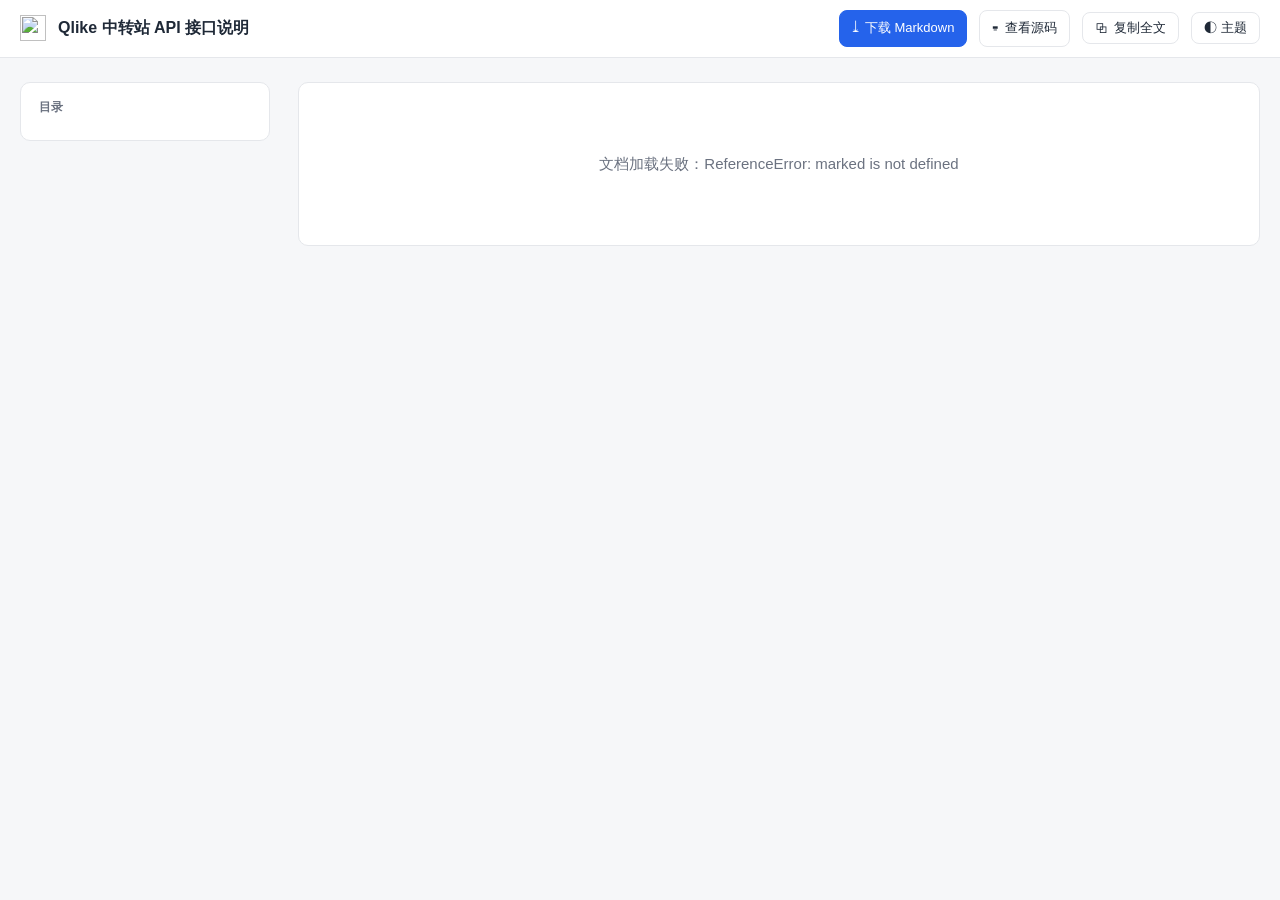
==== app/static/docs.html @ 1d327037 "feat(media): 素材中转接入上游自托管文件站 + 素材日志页 + 在线接口文档（v3.19.0） - 素材支持视频/音频：新增 sudashui_files（速搭水文件站）与 jiasu_m" ====
<!DOCTYPE html>
<html lang="zh-CN">
<head>
<meta charset="utf-8">
<meta name="viewport" content="width=device-width, initial-scale=1">
<title>Qlike 中转站 API 接口说明</title>
<link rel="icon" type="image/svg+xml" href="/static/favicon.svg">
<script src="/static/vendor/marked.min.js"></script>
<style>
  :root{
    --bg:#f6f7f9; --card:#fff; --fg:#1f2937; --muted:#6b7280; --line:#e5e7eb;
    --brand:#2563eb; --brand-soft:#eef2ff; --code-bg:#f3f4f6; --code-fg:#111827;
    --ok:#059669; --warn:#b45309; --radius:10px;
  }
  body.dark{
    --bg:#0f1115; --card:#171a21; --fg:#e5e7eb; --muted:#9ca3af; --line:#262b36;
    --brand:#60a5fa; --brand-soft:#1b2333; --code-bg:#11141a; --code-fg:#e5e7eb;
    --ok:#34d399; --warn:#fbbf24;
  }
  *{box-sizing:border-box}
  body{margin:0;background:var(--bg);color:var(--fg);
    font:15px/1.75 -apple-system,BlinkMacSystemFont,"Segoe UI","PingFang SC","Microsoft YaHei",sans-serif}
  a{color:var(--brand)}
  header.top{position:sticky;top:0;z-index:20;background:var(--card);border-bottom:1px solid var(--line);
    display:flex;align-items:center;gap:12px;padding:10px 20px;flex-wrap:wrap}
  header.top .logo{width:26px;height:26px}
  header.top h1{font-size:16px;margin:0;font-weight:600}
  header.top .ver{color:var(--muted);font-size:12px}
  header.top .spacer{flex:1}
  .btn{display:inline-flex;align-items:center;gap:6px;border:1px solid var(--line);background:var(--card);
    color:var(--fg);border-radius:8px;padding:6px 12px;font-size:13px;cursor:pointer;text-decoration:none}
  .btn:hover{border-color:var(--brand);color:var(--brand)}
  .btn.primary{background:var(--brand);border-color:var(--brand);color:#fff}
  .btn.primary:hover{opacity:.92;color:#fff}
  .wrap{display:flex;gap:28px;max-width:1280px;margin:0 auto;padding:24px 20px 80px;align-items:flex-start}
  nav.toc{position:sticky;top:72px;width:250px;flex:0 0 250px;max-height:calc(100vh - 100px);overflow:auto;
    background:var(--card);border:1px solid var(--line);border-radius:var(--radius);padding:14px 12px;font-size:13px}
  nav.toc .t{font-weight:600;color:var(--muted);font-size:12px;letter-spacing:.04em;margin:0 0 8px 6px}
  nav.toc a{display:block;color:var(--fg);text-decoration:none;padding:4px 6px;border-radius:6px;line-height:1.5}
  nav.toc a:hover{background:var(--brand-soft);color:var(--brand)}
  nav.toc a.l3{padding-left:18px;color:var(--muted);font-size:12.5px}
  main{flex:1;min-width:0;background:var(--card);border:1px solid var(--line);border-radius:var(--radius);
    padding:28px 34px;overflow-wrap:break-word}
  main h1{font-size:26px;margin:0 0 6px}
  main h2{font-size:19px;margin:34px 0 10px;padding-top:14px;border-top:1px solid var(--line)}
  main h2:first-of-type{border-top:0}
  main h3{font-size:16px;margin:24px 0 8px}
  main p,main li{color:var(--fg)}
  main blockquote{margin:12px 0;padding:8px 14px;border-left:3px solid var(--brand);background:var(--brand-soft);
    color:var(--fg);border-radius:0 8px 8px 0}
  main blockquote p{margin:4px 0}
  table{width:100%;border-collapse:collapse;margin:12px 0;font-size:13.5px;display:block;overflow-x:auto}
  th,td{border:1px solid var(--line);padding:7px 10px;text-align:left;vertical-align:top}
  th{background:var(--code-bg);font-weight:600;white-space:nowrap}
  code{background:var(--code-bg);color:var(--code-fg);padding:1.5px 5px;border-radius:5px;
    font:12.8px/1.5 ui-monospace,SFMono-Regular,Menlo,Consolas,monospace}
  pre{position:relative;background:var(--code-bg);border:1px solid var(--line);border-radius:8px;
    padding:12px 14px;overflow:auto;margin:12px 0}
  pre code{background:none;padding:0;font-size:12.8px;line-height:1.6}
  pre .cp{position:absolute;top:6px;right:6px;font-size:11.5px;padding:3px 8px;border-radius:6px;
    border:1px solid var(--line);background:var(--card);color:var(--muted);cursor:pointer;opacity:.85}
  pre .cp:hover{color:var(--brand);border-color:var(--brand)}
  hr{border:0;border-top:1px solid var(--line);margin:26px 0}
  .load{color:var(--muted);padding:40px 0;text-align:center}
  .foot{color:var(--muted);font-size:12.5px;margin-top:34px;padding-top:14px;border-top:1px solid var(--line)}
  @media (max-width:960px){ .wrap{flex-direction:column} nav.toc{position:static;width:auto;flex:none;max-height:none}
    main{padding:20px} }
</style>
</head>
<body>
<header class="top">
  <img class="logo" src="/static/favicon.svg" alt="">
  <h1>Qlike 中转站 API 接口说明</h1>
  <span class="ver" id="verTag"></span>
  <span class="spacer"></span>
  <a class="btn primary" href="/api-docs.md?download=1"><span>⤓</span> 下载 Markdown</a>
  <a class="btn" href="/api-docs.md" target="_blank" rel="noopener"><span>⌨</span> 查看源码</a>
  <button class="btn" onclick="copyAll(this)"><span>⧉</span> 复制全文</button>
  <button class="btn" onclick="toggleTheme()" id="thBtn">◐ 主题</button>
</header>
<div class="wrap">
  <nav class="toc"><div class="t">目录</div><div id="toc"></div></nav>
  <main id="doc"><div class="load">加载中…</div></main>
</div>
<script>
let MD = '';
const $$ = (s, r=document) => Array.from(r.querySelectorAll(s));

function slug(s){ return s.trim().toLowerCase().replace(/[^\w\u4e00-\u9fa5]+/g,'-').replace(/^-|-$/g,'') || 's'; }

function render(){
  marked.setOptions({gfm:true, breaks:false});
  const html = marked.parse(MD);
  const box = document.getElementById('doc');
  box.innerHTML = html;
  // 标题锚点 + 目录
  const toc = document.getElementById('toc');
  let items = [];
  $$('#doc h2, #doc h3').forEach((h, i) => {
    const id = 'h' + i + '-' + slug(h.textContent);
    h.id = id;
    items.push(`<a class="${h.tagName === 'H3' ? 'l3' : ''}" href="#${id}">${h.textContent}</a>`);
  });
  toc.innerHTML = items.join('') || '<div class="load">（无目录）</div>';
  // 代码块复制按钮
  $$('#doc pre').forEach(pre => {
    const b = document.createElement('button');
    b.className = 'cp'; b.textContent = '复制';
    b.onclick = () => { navigator.clipboard.writeText(pre.querySelector('code') ? pre.querySelector('code').innerText : pre.innerText)
      .then(() => { b.textContent = '已复制'; setTimeout(() => b.textContent = '复制', 1200); }); };
    pre.appendChild(b);
  });
  const m = /^>\s*\*\*版本\*\*：(\S+)/m.exec(MD);
  document.getElementById('verTag').textContent = m ? m[1] : '';
}
function copyAll(btn){
  navigator.clipboard.writeText(MD).then(() => { const o = btn.innerHTML; btn.innerHTML = '<span>✓</span> 已复制';
    setTimeout(() => btn.innerHTML = o, 1200); });
}
function toggleTheme(){
  document.body.classList.toggle('dark');
  try { localStorage.setItem('ql_docs_theme', document.body.classList.contains('dark') ? 'dark' : 'light'); } catch(e){}
}
try { if (localStorage.getItem('ql_docs_theme') === 'dark') document.body.classList.add('dark'); } catch(e){}
fetch('/api-docs.md').then(r => r.text()).then(t => { MD = t; render(); })
  .catch(e => { document.getElementById('doc').innerHTML = '<div class="load">文档加载失败：' + e + '</div>'; });
</script>
</body>
</html>
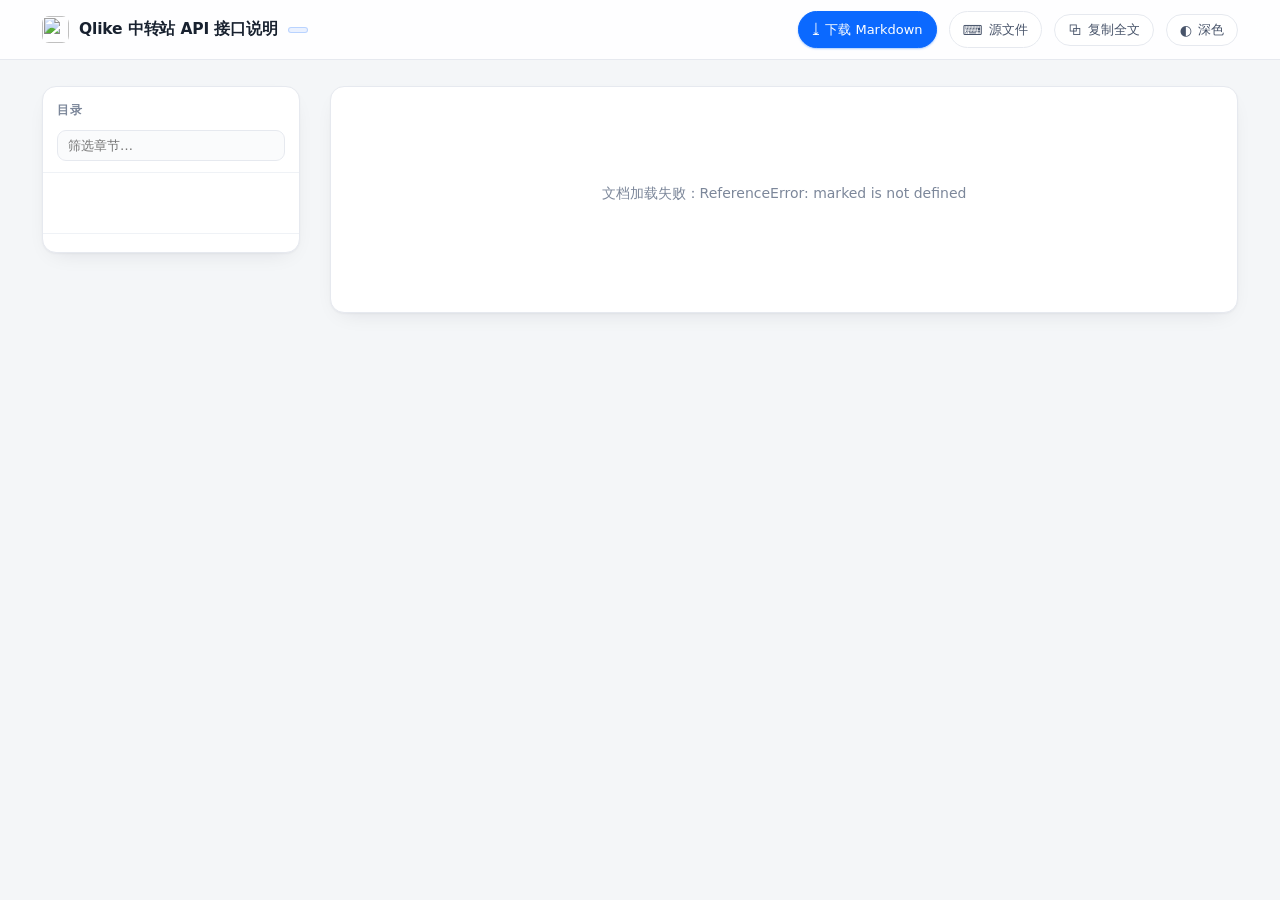
==== commit bc215913: "面板：素材中转合并图床卡片并支持站点自定义编辑；文档站排版重做(v3.20.0)" ====
--- a/app/static/docs.html
+++ b/app/static/docs.html
@@ -7,123 +7,340 @@
 <link rel="icon" type="image/svg+xml" href="/static/favicon.svg">
 <script src="/static/vendor/marked.min.js"></script>
 <style>
+  /* ========== 主题变量：默认浅色，跟随系统，可手动切换 ========== */
   :root{
-    --bg:#f6f7f9; --card:#fff; --fg:#1f2937; --muted:#6b7280; --line:#e5e7eb;
-    --brand:#2563eb; --brand-soft:#eef2ff; --code-bg:#f3f4f6; --code-fg:#111827;
-    --ok:#059669; --warn:#b45309; --radius:10px;
+    --bg:#f4f6f8; --bg-tint:rgba(37,99,235,.05);
+    --card:#ffffff; --card-2:#fafbfc;
+    --fg:#18212f; --fg-2:#48546a; --muted:#7c879a;
+    --line:#e6e9ef; --line-2:#eff2f6;
+    --brand:#0b69ff; --brand-2:#0a58d6; --brand-soft:#eaf1ff;
+    --code-bg:#f7f8fa; --code-fg:#26303f;
+    --ok:#0a8f5b; --warn:#a96500; --danger:#c0392b;
+    --shadow:0 1px 2px rgba(16,24,40,.04), 0 8px 24px -12px rgba(16,24,40,.14);
+    --radius:14px; --radius-sm:9px;
+    --mono:ui-monospace,SFMono-Regular,"SF Mono",Menlo,Consolas,"Liberation Mono",monospace;
+    --sans:-apple-system,BlinkMacSystemFont,"SF Pro Text","PingFang SC","Hiragino Sans GB","Microsoft YaHei",system-ui,sans-serif;
   }
   body.dark{
-    --bg:#0f1115; --card:#171a21; --fg:#e5e7eb; --muted:#9ca3af; --line:#262b36;
-    --brand:#60a5fa; --brand-soft:#1b2333; --code-bg:#11141a; --code-fg:#e5e7eb;
-    --ok:#34d399; --warn:#fbbf24;
+    --bg:#0d1117; --bg-tint:rgba(88,166,255,.06);
+    --card:#151b23; --card-2:#111721;
+    --fg:#e8edf4; --fg-2:#b3bdcc; --muted:#8b96a8;
+    --line:#232c39; --line-2:#1b2330;
+    --brand:#5aa2ff; --brand-2:#7ab4ff; --brand-soft:#16233a;
+    --code-bg:#0f1520; --code-fg:#dbe4f0;
+    --ok:#3ddc97; --warn:#f5c451; --danger:#ff8080;
+    --shadow:0 1px 2px rgba(0,0,0,.3), 0 10px 30px -14px rgba(0,0,0,.6);
   }
   *{box-sizing:border-box}
-  body{margin:0;background:var(--bg);color:var(--fg);
-    font:15px/1.75 -apple-system,BlinkMacSystemFont,"Segoe UI","PingFang SC","Microsoft YaHei",sans-serif}
-  a{color:var(--brand)}
-  header.top{position:sticky;top:0;z-index:20;background:var(--card);border-bottom:1px solid var(--line);
-    display:flex;align-items:center;gap:12px;padding:10px 20px;flex-wrap:wrap}
-  header.top .logo{width:26px;height:26px}
-  header.top h1{font-size:16px;margin:0;font-weight:600}
-  header.top .ver{color:var(--muted);font-size:12px}
-  header.top .spacer{flex:1}
-  .btn{display:inline-flex;align-items:center;gap:6px;border:1px solid var(--line);background:var(--card);
-    color:var(--fg);border-radius:8px;padding:6px 12px;font-size:13px;cursor:pointer;text-decoration:none}
-  .btn:hover{border-color:var(--brand);color:var(--brand)}
-  .btn.primary{background:var(--brand);border-color:var(--brand);color:#fff}
-  .btn.primary:hover{opacity:.92;color:#fff}
-  .wrap{display:flex;gap:28px;max-width:1280px;margin:0 auto;padding:24px 20px 80px;align-items:flex-start}
-  nav.toc{position:sticky;top:72px;width:250px;flex:0 0 250px;max-height:calc(100vh - 100px);overflow:auto;
-    background:var(--card);border:1px solid var(--line);border-radius:var(--radius);padding:14px 12px;font-size:13px}
-  nav.toc .t{font-weight:600;color:var(--muted);font-size:12px;letter-spacing:.04em;margin:0 0 8px 6px}
-  nav.toc a{display:block;color:var(--fg);text-decoration:none;padding:4px 6px;border-radius:6px;line-height:1.5}
-  nav.toc a:hover{background:var(--brand-soft);color:var(--brand)}
-  nav.toc a.l3{padding-left:18px;color:var(--muted);font-size:12.5px}
-  main{flex:1;min-width:0;background:var(--card);border:1px solid var(--line);border-radius:var(--radius);
-    padding:28px 34px;overflow-wrap:break-word}
-  main h1{font-size:26px;margin:0 0 6px}
-  main h2{font-size:19px;margin:34px 0 10px;padding-top:14px;border-top:1px solid var(--line)}
-  main h2:first-of-type{border-top:0}
-  main h3{font-size:16px;margin:24px 0 8px}
-  main p,main li{color:var(--fg)}
-  main blockquote{margin:12px 0;padding:8px 14px;border-left:3px solid var(--brand);background:var(--brand-soft);
-    color:var(--fg);border-radius:0 8px 8px 0}
-  main blockquote p{margin:4px 0}
-  table{width:100%;border-collapse:collapse;margin:12px 0;font-size:13.5px;display:block;overflow-x:auto}
-  th,td{border:1px solid var(--line);padding:7px 10px;text-align:left;vertical-align:top}
-  th{background:var(--code-bg);font-weight:600;white-space:nowrap}
-  code{background:var(--code-bg);color:var(--code-fg);padding:1.5px 5px;border-radius:5px;
-    font:12.8px/1.5 ui-monospace,SFMono-Regular,Menlo,Consolas,monospace}
-  pre{position:relative;background:var(--code-bg);border:1px solid var(--line);border-radius:8px;
-    padding:12px 14px;overflow:auto;margin:12px 0}
-  pre code{background:none;padding:0;font-size:12.8px;line-height:1.6}
-  pre .cp{position:absolute;top:6px;right:6px;font-size:11.5px;padding:3px 8px;border-radius:6px;
-    border:1px solid var(--line);background:var(--card);color:var(--muted);cursor:pointer;opacity:.85}
+  html{scroll-behavior:smooth}
+  body{margin:0;background:var(--bg);color:var(--fg);font:15.5px/1.78 var(--sans);
+    -webkit-font-smoothing:antialiased;text-rendering:optimizeLegibility}
+  a{color:var(--brand);text-decoration:none}
+  a:hover{text-decoration:underline}
+  ::selection{background:var(--brand);color:#fff}
+
+  /* ========== 顶部：阅读进度 + 玻璃工具条 ========== */
+  #prog{position:fixed;top:0;left:0;height:2.5px;width:0;background:linear-gradient(90deg,var(--brand),#7cc0ff);
+    z-index:60;transition:width .12s linear}
+  header.top{position:sticky;top:0;z-index:50;background:color-mix(in srgb,var(--card) 88%,transparent);
+    backdrop-filter:saturate(180%) blur(14px);-webkit-backdrop-filter:saturate(180%) blur(14px);
+    border-bottom:1px solid var(--line)}
+  .top-in{max-width:1240px;margin:0 auto;display:flex;align-items:center;gap:12px;padding:11px 22px;flex-wrap:wrap}
+  .brand{display:flex;align-items:center;gap:10px;min-width:0}
+  .brand img{width:27px;height:27px;border-radius:7px;flex:none}
+  .brand h1{font-size:15.5px;font-weight:650;margin:0;white-space:nowrap;letter-spacing:-.01em}
+  .ver{font:11.5px/1.5 var(--mono);color:var(--brand);background:var(--brand-soft);
+    border:1px solid color-mix(in srgb,var(--brand) 22%,transparent);border-radius:999px;padding:2px 9px;white-space:nowrap}
+  .spacer{flex:1 1 auto}
+  .tbtn{display:inline-flex;align-items:center;gap:6px;border:1px solid var(--line);background:var(--card);
+    color:var(--fg-2);border-radius:999px;padding:6px 13px;font-size:13px;font-weight:500;cursor:pointer;
+    font-family:var(--sans);transition:.15s}
+  .tbtn:hover{color:var(--brand);border-color:color-mix(in srgb,var(--brand) 45%,transparent);
+    background:var(--brand-soft);text-decoration:none}
+  .tbtn.primary{background:var(--brand);border-color:var(--brand);color:#fff;
+    box-shadow:0 1px 2px rgba(11,105,255,.35)}
+  .tbtn.primary:hover{background:var(--brand-2);border-color:var(--brand-2);color:#fff}
+  .tbtn .i{font-size:14px;line-height:1}
+  #menuBtn{display:none}
+
+  /* ========== 布局 ========== */
+  .wrap{max-width:1240px;margin:0 auto;padding:26px 22px 90px;display:flex;gap:30px;align-items:flex-start}
+
+  /* 目录卡 */
+  nav.toc{position:sticky;top:78px;flex:0 0 258px;width:258px;
+    max-height:calc(100vh - 108px);display:flex;flex-direction:column;
+    background:var(--card);border:1px solid var(--line);border-radius:var(--radius);
+    box-shadow:var(--shadow);overflow:hidden}
+  nav.toc .head{padding:13px 14px 11px;border-bottom:1px solid var(--line-2)}
+  nav.toc .head .row{display:flex;align-items:baseline;gap:8px;margin-bottom:9px}
+  nav.toc .head .t{font-size:12px;font-weight:700;letter-spacing:.08em;color:var(--muted);text-transform:uppercase}
+  nav.toc .head .n{margin-left:auto;font-size:11.5px;color:var(--muted)}
+  .filter{width:100%;border:1px solid var(--line);background:var(--card-2);color:var(--fg);
+    border-radius:var(--radius-sm);padding:7px 10px;font:13px var(--sans);outline:none;transition:.15s}
+  .filter:focus{border-color:var(--brand);background:var(--card);
+    box-shadow:0 0 0 3px color-mix(in srgb,var(--brand) 14%,transparent)}
+  nav.toc .list{overflow:auto;padding:8px 8px 12px;scrollbar-width:thin}
+  nav.toc a{position:relative;display:block;color:var(--fg-2);padding:6px 10px 6px 12px;border-radius:8px;
+    font-size:13.2px;line-height:1.5;transition:.13s}
+  nav.toc a:hover{background:var(--brand-soft);color:var(--brand);text-decoration:none}
+  nav.toc a.on{background:var(--brand-soft);color:var(--brand);font-weight:600}
+  nav.toc a.on::before{content:"";position:absolute;left:0;top:6px;bottom:6px;width:3px;
+    border-radius:3px;background:var(--brand)}
+  nav.toc a.l3{padding-left:26px;font-size:12.6px;color:var(--muted)}
+  nav.toc a.l3:hover,nav.toc a.l3.on{color:var(--brand)}
+  nav.toc .none{color:var(--muted);font-size:12.5px;padding:6px 12px}
+  nav.toc .foot{padding:9px 14px;border-top:1px solid var(--line-2);font-size:11.8px;color:var(--muted);
+    display:flex;gap:10px;flex-wrap:wrap}
+
+  /* 正文卡 */
+  main{flex:1 1 auto;min-width:0;background:var(--card);border:1px solid var(--line);
+    border-radius:var(--radius);box-shadow:var(--shadow);padding:34px 42px 46px;overflow-wrap:break-word}
+  main>*:first-child{margin-top:0}
+
+  main h1{font-size:30px;line-height:1.28;letter-spacing:-.022em;font-weight:700;margin:0 0 10px}
+  main h1+h2{border-top:0;padding-top:0;margin-top:16px}
+  main h2{font-size:20px;line-height:1.45;letter-spacing:-.012em;font-weight:650;
+    margin:40px 0 12px;padding-top:22px;border-top:1px solid var(--line-2);scroll-margin-top:88px}
+  main h2:first-of-type{border-top:0;padding-top:0;margin-top:8px}
+  main h3{font-size:16.5px;font-weight:650;margin:26px 0 8px;scroll-margin-top:88px}
+  main h4{font-size:15px;font-weight:650;margin:20px 0 6px;color:var(--fg-2);scroll-margin-top:88px}
+  main h2 .a,main h3 .a{opacity:0;margin-left:8px;color:var(--muted);font-weight:400;font-size:.85em;
+    transition:.15s;text-decoration:none}
+  main h2:hover .a,main h3:hover .a{opacity:1}
+  main p{margin:11px 0;color:var(--fg-2)}
+  main strong{color:var(--fg);font-weight:650}
+  main li{color:var(--fg-2);margin:5px 0}
+  main ul,main ol{padding-left:24px;margin:10px 0}
+  main ul li::marker{color:var(--brand)}
+  main ol li::marker{color:var(--muted);font-weight:600}
+
+  /* 提示块 / 引用 */
+  main blockquote{margin:14px 0;padding:12px 16px;border:1px solid var(--line);
+    border-left:3px solid var(--brand);background:var(--brand-soft);border-radius:0 var(--radius-sm) var(--radius-sm) 0}
+  main blockquote p{margin:4px 0;color:var(--fg-2);font-size:14.6px}
+  main blockquote p:first-child{margin-top:0}
+  main blockquote p:last-child{margin-bottom:0}
+  main hr{border:0;border-top:1px solid var(--line-2);margin:32px 0}
+
+  /* 表格：圆角 + 表头吸顶 + 隔行 */
+  .tblwrap{overflow-x:auto;margin:16px 0;border:1px solid var(--line);border-radius:var(--radius-sm);
+    background:var(--card-2);scrollbar-width:thin}
+  table{width:100%;border-collapse:separate;border-spacing:0;font-size:13.8px;min-width:520px}
+  th,td{padding:9px 13px;text-align:left;vertical-align:top;border-bottom:1px solid var(--line-2)}
+  th{position:sticky;top:0;background:var(--card-2);font-weight:650;color:var(--fg);white-space:nowrap;z-index:1;
+    border-bottom:1px solid var(--line)}
+  tbody tr:last-child td{border-bottom:0}
+  tbody tr:nth-child(even) td{background:color-mix(in srgb,var(--bg) 55%,transparent)}
+  tbody tr:hover td{background:var(--brand-soft)}
+  td code{white-space:nowrap}
+
+  /* 代码 */
+  code{background:var(--code-bg);color:var(--code-fg);border:1px solid var(--line-2);
+    padding:1.5px 6px;border-radius:6px;font:.86em/1.5 var(--mono)}
+  main p code,main li code,main td code{font-size:12.9px}
+  pre{position:relative;background:var(--code-bg);border:1px solid var(--line);border-radius:var(--radius-sm);
+    padding:14px 16px;margin:14px 0;overflow:auto;scrollbar-width:thin}
+  pre code{background:none;border:0;padding:0;display:block;font-size:13px;line-height:1.72;white-space:pre}
+  pre .cp{position:absolute;top:8px;right:8px;font:12px var(--sans);padding:4px 10px;border-radius:999px;
+    border:1px solid var(--line);background:var(--card);color:var(--muted);cursor:pointer;opacity:0;transition:.15s}
+  pre:hover .cp{opacity:1}
   pre .cp:hover{color:var(--brand);border-color:var(--brand)}
-  hr{border:0;border-top:1px solid var(--line);margin:26px 0}
-  .load{color:var(--muted);padding:40px 0;text-align:center}
-  .foot{color:var(--muted);font-size:12.5px;margin-top:34px;padding-top:14px;border-top:1px solid var(--line)}
-  @media (max-width:960px){ .wrap{flex-direction:column} nav.toc{position:static;width:auto;flex:none;max-height:none}
-    main{padding:20px} }
+  pre .cp.done{color:var(--ok);border-color:var(--ok);opacity:1}
+
+  .load{color:var(--muted);padding:60px 0;text-align:center;font-size:14px}
+  .foot{color:var(--muted);font-size:12.6px;margin-top:40px;padding-top:16px;border-top:1px solid var(--line-2)}
+
+  /* 回到顶部 */
+  #toTop{position:fixed;right:22px;bottom:24px;z-index:40;width:42px;height:42px;border-radius:50%;
+    border:1px solid var(--line);background:var(--card);color:var(--fg-2);cursor:pointer;
+    box-shadow:var(--shadow);font-size:17px;line-height:1;opacity:0;pointer-events:none;transition:.2s}
+  #toTop.show{opacity:1;pointer-events:auto}
+  #toTop:hover{color:var(--brand);border-color:var(--brand)}
+
+  /* ========== 窄屏：单列、目录折叠 ========== */
+  @media (max-width:1000px){
+    .wrap{flex-direction:column;gap:16px;padding:18px 14px 80px}
+    nav.toc{position:static;width:100%;flex:none;max-height:none}
+    nav.toc .list{max-height:44vh}
+    main{padding:24px 20px 34px;border-radius:12px}
+    main h1{font-size:24px}
+    main h2{font-size:18px}
+    #menuBtn{display:inline-flex}
+    nav.toc.hide{display:none}
+    #toTop{right:14px;bottom:16px}
+  }
+  @media (prefers-reduced-motion:reduce){html{scroll-behavior:auto}}
+  @media print{
+    header.top,nav.toc,#toTop,#prog{display:none}
+    .wrap{display:block;padding:0;max-width:none}
+    main{border:0;box-shadow:none;padding:0}
+  }
 </style>
 </head>
 <body>
+<div id="prog"></div>
+
 <header class="top">
-  <img class="logo" src="/static/favicon.svg" alt="">
-  <h1>Qlike 中转站 API 接口说明</h1>
-  <span class="ver" id="verTag"></span>
-  <span class="spacer"></span>
-  <a class="btn primary" href="/api-docs.md?download=1"><span>⤓</span> 下载 Markdown</a>
-  <a class="btn" href="/api-docs.md" target="_blank" rel="noopener"><span>⌨</span> 查看源码</a>
-  <button class="btn" onclick="copyAll(this)"><span>⧉</span> 复制全文</button>
-  <button class="btn" onclick="toggleTheme()" id="thBtn">◐ 主题</button>
+  <div class="top-in">
+    <div class="brand">
+      <img src="/static/favicon.svg" alt="">
+      <h1>Qlike 中转站 API 接口说明</h1>
+      <span class="ver" id="verTag"></span>
+    </div>
+    <span class="spacer"></span>
+    <button class="tbtn" id="menuBtn" onclick="toggleToc()"><span class="i" id="menuIco">☰</span> 目录</button>
+    <a class="tbtn primary" href="/api-docs.md?download=1"><span class="i">⤓</span> 下载 Markdown</a>
+    <a class="tbtn" href="/api-docs.md" target="_blank" rel="noopener"><span class="i">⌨</span> 源文件</a>
+    <button class="tbtn" onclick="copyAll(this)"><span class="i">⧉</span> 复制全文</button>
+    <button class="tbtn" onclick="toggleTheme()" id="thBtn" title="切换浅色 / 深色"><span class="i">◐</span> <span id="thTxt">深色</span></button>
+  </div>
 </header>
+
 <div class="wrap">
-  <nav class="toc"><div class="t">目录</div><div id="toc"></div></nav>
-  <main id="doc"><div class="load">加载中…</div></main>
+  <nav class="toc" id="tocCard">
+    <div class="head">
+      <div class="row"><span class="t">目录</span><span class="n" id="tocCount"></span></div>
+      <input class="filter" id="tocSearch" type="search" placeholder="筛选章节…" autocomplete="off">
+    </div>
+    <div class="list" id="toc"></div>
+    <div class="foot" id="tocFoot"></div>
+  </nav>
+  <main id="doc"><div class="load">文档加载中…</div></main>
 </div>
+
+<button id="toTop" onclick="toTop()" title="回到顶部" aria-label="回到顶部">↑</button>
+
 <script>
 let MD = '';
-const $$ = (s, r=document) => Array.from(r.querySelectorAll(s));
-
-function slug(s){ return s.trim().toLowerCase().replace(/[^\w\u4e00-\u9fa5]+/g,'-').replace(/^-|-$/g,'') || 's'; }
-
-function render(){
-  marked.setOptions({gfm:true, breaks:false});
-  const html = marked.parse(MD);
-  const box = document.getElementById('doc');
-  box.innerHTML = html;
+const $$ = (s, r = document) => Array.from(r.querySelectorAll(s));
+const doc = document.getElementById('doc');
+
+function slug(s) {
+  return s.trim().toLowerCase().replace(/[^\w\u4e00-\u9fa5]+/g, '-').replace(/^-|-$/g, '') || 's';
+}
+function esc(s) {
+  return String(s).replace(/[&<>"]/g, c => ({'&': '&amp;', '<': '&lt;', '>': '&gt;', '"': '&quot;'}[c]));
+}
+
+function render() {
+  marked.setOptions({ gfm: true, breaks: false });
+  doc.innerHTML = marked.parse(MD);
+
+  // 表格包一层，窄屏可横滑、圆角不裂
+  $$('#doc table').forEach(t => {
+    if (t.parentElement.classList.contains('tblwrap')) return;
+    const w = document.createElement('div');
+    w.className = 'tblwrap';
+    t.parentNode.insertBefore(w, t);
+    w.appendChild(t);
+  });
+
   // 标题锚点 + 目录
   const toc = document.getElementById('toc');
-  let items = [];
+  let items = [], n = 0;
   $$('#doc h2, #doc h3').forEach((h, i) => {
     const id = 'h' + i + '-' + slug(h.textContent);
     h.id = id;
-    items.push(`<a class="${h.tagName === 'H3' ? 'l3' : ''}" href="#${id}">${h.textContent}</a>`);
-  });
-  toc.innerHTML = items.join('') || '<div class="load">（无目录）</div>';
-  // 代码块复制按钮
+    const lv = h.tagName === 'H3' ? 'l3' : '';
+    const anchor = document.createElement('a');
+    anchor.className = 'a'; anchor.href = '#' + id; anchor.textContent = '#';
+    anchor.setAttribute('aria-label', '本节链接');
+    h.appendChild(anchor);
+    if (lv) n++;
+    items.push(`<a class="${lv}" href="#${id}" data-t="${esc(h.textContent.replace(/#$/, ''))}">${esc(h.textContent.replace(/#$/, ''))}</a>`);
+  });
+  toc.innerHTML = items.join('') || '<div class="none">（无目录）</div>';
+  document.getElementById('tocCount').textContent = items.length ? items.length + ' 节' : '';
+
+  // 代码块复制（异步渲染的 marked 产物已就位）
   $$('#doc pre').forEach(pre => {
     const b = document.createElement('button');
-    b.className = 'cp'; b.textContent = '复制';
-    b.onclick = () => { navigator.clipboard.writeText(pre.querySelector('code') ? pre.querySelector('code').innerText : pre.innerText)
-      .then(() => { b.textContent = '已复制'; setTimeout(() => b.textContent = '复制', 1200); }); };
+    b.className = 'cp'; b.type = 'button'; b.textContent = '复制';
+    b.onclick = () => {
+      const code = pre.querySelector('code') || pre;
+      const txt = code.innerText.replace(/\n?复制$/, '');
+      navigator.clipboard.writeText(txt).then(() => {
+        b.textContent = '已复制'; b.classList.add('done');
+        setTimeout(() => { b.textContent = '复制'; b.classList.remove('done'); }, 1300);
+      });
+    };
     pre.appendChild(b);
   });
+
   const m = /^>\s*\*\*版本\*\*：(\S+)/m.exec(MD);
   document.getElementById('verTag').textContent = m ? m[1] : '';
-}
-function copyAll(btn){
-  navigator.clipboard.writeText(MD).then(() => { const o = btn.innerHTML; btn.innerHTML = '<span>✓</span> 已复制';
-    setTimeout(() => btn.innerHTML = o, 1200); });
-}
-function toggleTheme(){
-  document.body.classList.toggle('dark');
-  try { localStorage.setItem('ql_docs_theme', document.body.classList.contains('dark') ? 'dark' : 'light'); } catch(e){}
-}
-try { if (localStorage.getItem('ql_docs_theme') === 'dark') document.body.classList.add('dark'); } catch(e){}
-fetch('/api-docs.md').then(r => r.text()).then(t => { MD = t; render(); })
-  .catch(e => { document.getElementById('doc').innerHTML = '<div class="load">文档加载失败：' + e + '</div>'; });
+
+  // 页脚信息
+  const words = MD.replace(/\s/g, '').length;
+  document.getElementById('tocFoot').innerHTML =
+    `<span>${items.length} 节 · 约 ${words} 字</span><span style="margin-left:auto">更新见文末</span>`;
+
+  buildSpy();
+}
+
+/* 滚动高亮 + 阅读进度 + 回到顶部 */
+function buildSpy() {
+  const links = $$('#toc a[data-t]');
+  const heads = $$('#doc h2, #doc h3');
+  const onScroll = () => {
+    const y = window.scrollY + 100;
+    let cur = null;
+    heads.forEach(h => { if (h.offsetTop <= y) cur = h.id; });
+    links.forEach(a => a.classList.toggle('on', cur && a.getAttribute('href') === '#' + cur));
+    const total = document.documentElement.scrollHeight - window.innerHeight;
+    document.getElementById('prog').style.width = (total > 0 ? Math.min(100, window.scrollY / total * 100) : 0) + '%';
+    document.getElementById('toTop').classList.toggle('show', window.scrollY > 600);
+  };
+  window.removeEventListener('scroll', window.__spy || (() => {}));
+  window.__spy = onScroll;
+  window.addEventListener('scroll', onScroll, { passive: true });
+  onScroll();
+}
+
+/* 目录筛选 */
+document.getElementById('tocSearch').addEventListener('input', e => {
+  const q = e.target.value.trim().toLowerCase();
+  $$('#toc a[data-t]').forEach(a => {
+    a.style.display = !q || a.dataset.t.toLowerCase().includes(q) ? '' : 'none';
+  });
+});
+
+/* 目录显隐（窄屏） */
+function toggleToc() {
+  const c = document.getElementById('tocCard');
+  c.classList.toggle('hide');
+  document.getElementById('menuIco').textContent = c.classList.contains('hide') ? '☰' : '✕';
+}
+
+function toTop() { window.scrollTo({ top: 0, behavior: 'smooth' }); }
+
+function copyAll(btn) {
+  navigator.clipboard.writeText(MD).then(() => {
+    const o = btn.innerHTML;
+    btn.innerHTML = '<span class="i">✓</span> 已复制';
+    setTimeout(() => btn.innerHTML = o, 1300);
+  });
+}
+
+/* 主题：跟随系统 → 手动切换后记住 */
+function applyTheme(dark, save) {
+  document.body.classList.toggle('dark', dark);
+  document.getElementById('thTxt').textContent = dark ? '浅色' : '深色';
+  if (save) { try { localStorage.setItem('ql_docs_theme', dark ? 'dark' : 'light'); } catch (e) {} }
+}
+function toggleTheme() { applyTheme(!document.body.classList.contains('dark'), true); }
+(function initTheme() {
+  let saved = null;
+  try { saved = localStorage.getItem('ql_docs_theme'); } catch (e) {}
+  const dark = saved ? saved === 'dark'
+    : (window.matchMedia && matchMedia('(prefers-color-scheme: dark)').matches);
+  applyTheme(dark, false);
+})();
+
+fetch('/api-docs.md', { cache: 'no-cache' })
+  .then(r => r.text())
+  .then(t => { MD = t; render(); })
+  .catch(e => { doc.innerHTML = '<div class="load">文档加载失败：' + esc(e) + '</div>'; });
 </script>
 </body>
 </html>
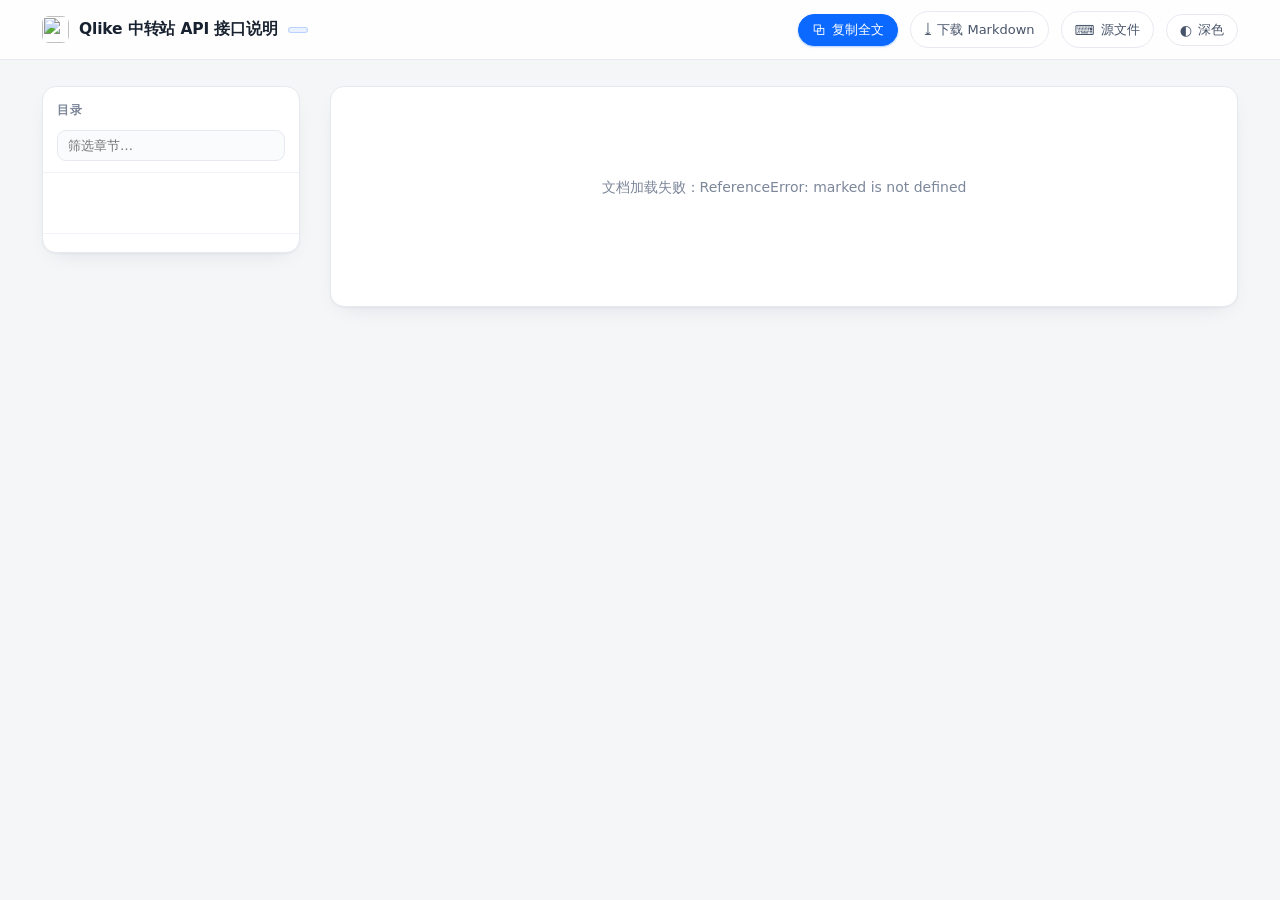
==== commit 776e542a: "文档站排版润色（元信息卡/表格/按钮层级/窄屏溢出）+ 修 CodeMirror 静态路径 404" ====
--- a/app/static/docs.html
+++ b/app/static/docs.html
@@ -94,7 +94,7 @@
 
   /* 正文卡 */
   main{flex:1 1 auto;min-width:0;background:var(--card);border:1px solid var(--line);
-    border-radius:var(--radius);box-shadow:var(--shadow);padding:34px 42px 46px;overflow-wrap:break-word}
+    border-radius:var(--radius);box-shadow:var(--shadow);padding:28px 42px 46px;overflow-wrap:break-word}
   main>*:first-child{margin-top:0}
 
   main h1{font-size:30px;line-height:1.28;letter-spacing:-.022em;font-weight:700;margin:0 0 10px}
@@ -120,13 +120,28 @@
   main blockquote p{margin:4px 0;color:var(--fg-2);font-size:14.6px}
   main blockquote p:first-child{margin-top:0}
   main blockquote p:last-child{margin-bottom:0}
-  main hr{border:0;border-top:1px solid var(--line-2);margin:32px 0}
+
+  /* 首段引用 = 文档元信息卡（版本 / 日期 / 网关 / 在线地址） */
+  main blockquote.meta{padding:14px 16px 12px;border:1px solid color-mix(in srgb,var(--brand) 20%,var(--line));
+    border-left:3px solid var(--brand);background:linear-gradient(180deg,var(--brand-soft),transparent 140%)}
+  main blockquote.meta .mrow{display:flex;flex-wrap:wrap;gap:8px;align-items:center;margin:0 0 8px}
+  main blockquote.meta .mrow:last-child{margin-bottom:0}
+  main blockquote.meta .chip{display:inline-flex;align-items:center;gap:5px;font-size:12.6px;line-height:1.6;
+    padding:2px 10px;border-radius:999px;background:var(--card);border:1px solid var(--line);color:var(--fg-2)}
+  main blockquote.meta .chip b{color:var(--fg);font-weight:650}
+  main blockquote.meta .chip.k{background:transparent;border-color:transparent;color:var(--muted);padding-left:0}
+  main blockquote.meta .mline{font-size:14px;color:var(--fg-2);margin:6px 0 0;padding-top:8px;
+    border-top:1px dashed var(--line-2)}
+  main blockquote.meta .mline:first-child{border-top:0;padding-top:0;margin-top:0}
+  main blockquote.meta code{background:var(--card)}
+  main hr{border:0;border-top:1px solid var(--line-2);margin:34px 0;opacity:.8}
 
   /* 表格：圆角 + 表头吸顶 + 隔行 */
   .tblwrap{overflow-x:auto;margin:16px 0;border:1px solid var(--line);border-radius:var(--radius-sm);
     background:var(--card-2);scrollbar-width:thin}
   table{width:100%;border-collapse:separate;border-spacing:0;font-size:13.8px;min-width:520px}
-  th,td{padding:9px 13px;text-align:left;vertical-align:top;border-bottom:1px solid var(--line-2)}
+  th,td{padding:10px 14px;text-align:left;vertical-align:top;border-bottom:1px solid var(--line-2)}
+  td{line-height:1.7}
   th{position:sticky;top:0;background:var(--card-2);font-weight:650;color:var(--fg);white-space:nowrap;z-index:1;
     border-bottom:1px solid var(--line)}
   tbody tr:last-child td{border-bottom:0}
@@ -159,10 +174,10 @@
 
   /* ========== 窄屏：单列、目录折叠 ========== */
   @media (max-width:1000px){
-    .wrap{flex-direction:column;gap:16px;padding:18px 14px 80px}
-    nav.toc{position:static;width:100%;flex:none;max-height:none}
+    .wrap{flex-direction:column;align-items:stretch;gap:16px;padding:18px 14px 80px}
+    nav.toc{position:static;width:auto;max-width:100%;flex:none;max-height:none}
+    main{width:auto;max-width:100%;padding:24px 20px 34px;border-radius:12px}
     nav.toc .list{max-height:44vh}
-    main{padding:24px 20px 34px;border-radius:12px}
     main h1{font-size:24px}
     main h2{font-size:18px}
     #menuBtn{display:inline-flex}
@@ -189,9 +204,9 @@
     </div>
     <span class="spacer"></span>
     <button class="tbtn" id="menuBtn" onclick="toggleToc()"><span class="i" id="menuIco">☰</span> 目录</button>
-    <a class="tbtn primary" href="/api-docs.md?download=1"><span class="i">⤓</span> 下载 Markdown</a>
+    <button class="tbtn primary" onclick="copyAll(this)"><span class="i">⧉</span> 复制全文</button>
+    <a class="tbtn" href="/api-docs.md?download=1"><span class="i">⤓</span> 下载 Markdown</a>
     <a class="tbtn" href="/api-docs.md" target="_blank" rel="noopener"><span class="i">⌨</span> 源文件</a>
-    <button class="tbtn" onclick="copyAll(this)"><span class="i">⧉</span> 复制全文</button>
     <button class="tbtn" onclick="toggleTheme()" id="thBtn" title="切换浅色 / 深色"><span class="i">◐</span> <span id="thTxt">深色</span></button>
   </div>
 </header>
@@ -223,8 +238,19 @@
 }
 
 function render() {
-  marked.setOptions({ gfm: true, breaks: false });
+  marked.setOptions({ gfm: true, breaks: true });
   doc.innerHTML = marked.parse(MD);
+
+  // 首段引用 → 文档元信息卡（版本 / 更新日期 / 适用网关 做成胶囊，长链接单独一行）
+  const bq = doc.querySelector('blockquote');
+  if (bq && /版本/.test(bq.textContent)) {
+    const parts = bq.innerHTML.split(/<br\s*\/?>/i).map(x => x.trim()).filter(Boolean);
+    const head = (parts.shift() || '').split('　').filter(Boolean)
+      .map((x, i) => `<span class="chip${i ? '' : ' k'}">${x}</span>`).join('');
+    bq.innerHTML = `<div class="mrow">${head}</div>`
+      + parts.map(x => `<div class="mline">${x}</div>`).join('');
+    bq.classList.add('meta');
+  }
 
   // 表格包一层，窄屏可横滑、圆角不裂
   $$('#doc table').forEach(t => {
@@ -251,6 +277,17 @@
   });
   toc.innerHTML = items.join('') || '<div class="none">（无目录）</div>';
   document.getElementById('tocCount').textContent = items.length ? items.length + ' 节' : '';
+
+  // 表格里的参数 / 地址：点一下即复制
+  $$('#doc table code, #doc blockquote code').forEach(c => {
+    c.style.cursor = 'copy';
+    c.title = '点击复制';
+    c.onclick = () => navigator.clipboard.writeText(c.innerText.trim()).then(() => {
+      const t = c.innerText;
+      c.innerText = '已复制 ✓';
+      setTimeout(() => { c.innerText = t; }, 900);
+    });
+  });
 
   // 代码块复制（异步渲染的 marked 产物已就位）
   $$('#doc pre').forEach(pre => {
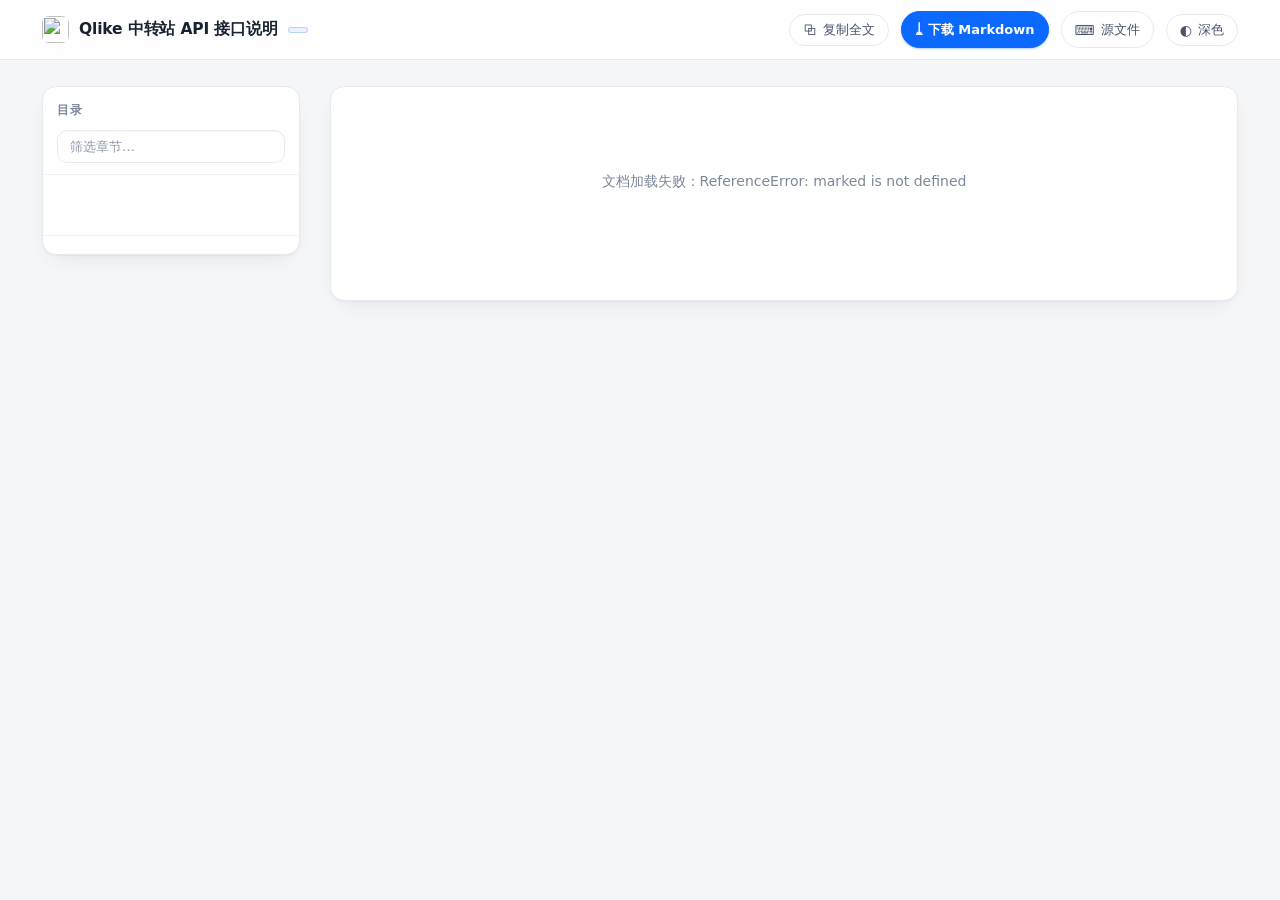
==== commit 60e763b7: "文档站终润色：URL 短标签、CTA 对比度、元信息卡节奏、筛选框" ====
--- a/app/static/docs.html
+++ b/app/static/docs.html
@@ -57,8 +57,9 @@
     font-family:var(--sans);transition:.15s}
   .tbtn:hover{color:var(--brand);border-color:color-mix(in srgb,var(--brand) 45%,transparent);
     background:var(--brand-soft);text-decoration:none}
-  .tbtn.primary{background:var(--brand);border-color:var(--brand);color:#fff;
-    box-shadow:0 1px 2px rgba(11,105,255,.35)}
+  /* 主行动：重点色浅底 + 重点色字，比实心蓝克制，但仍是首屏第一眼 */
+  .tbtn.primary{background:var(--brand);border-color:var(--brand);color:#fff;font-weight:600;
+    box-shadow:0 1px 2px rgba(11,105,255,.32)}
   .tbtn.primary:hover{background:var(--brand-2);border-color:var(--brand-2);color:#fff}
   .tbtn .i{font-size:14px;line-height:1}
   #menuBtn{display:none}
@@ -75,8 +76,10 @@
   nav.toc .head .row{display:flex;align-items:baseline;gap:8px;margin-bottom:9px}
   nav.toc .head .t{font-size:12px;font-weight:700;letter-spacing:.08em;color:var(--muted);text-transform:uppercase}
   nav.toc .head .n{margin-left:auto;font-size:11.5px;color:var(--muted)}
-  .filter{width:100%;border:1px solid var(--line);background:var(--card-2);color:var(--fg);
-    border-radius:var(--radius-sm);padding:7px 10px;font:13px var(--sans);outline:none;transition:.15s}
+  .filter{width:100%;border:1px solid var(--line);background:var(--card);color:var(--fg);
+    border-radius:10px;padding:8px 12px;font:13px var(--sans);outline:none;transition:.18s;
+    box-shadow:inset 0 1px 2px rgba(16,24,40,.03)}
+  .filter::placeholder{color:var(--muted);opacity:.85}
   .filter:focus{border-color:var(--brand);background:var(--card);
     box-shadow:0 0 0 3px color-mix(in srgb,var(--brand) 14%,transparent)}
   nav.toc .list{overflow:auto;padding:8px 8px 12px;scrollbar-width:thin}
@@ -94,10 +97,10 @@
 
   /* 正文卡 */
   main{flex:1 1 auto;min-width:0;background:var(--card);border:1px solid var(--line);
-    border-radius:var(--radius);box-shadow:var(--shadow);padding:28px 42px 46px;overflow-wrap:break-word}
+    border-radius:var(--radius);box-shadow:var(--shadow);padding:22px 42px 46px;overflow-wrap:break-word}
   main>*:first-child{margin-top:0}
 
-  main h1{font-size:30px;line-height:1.28;letter-spacing:-.022em;font-weight:700;margin:0 0 10px}
+  main h1{font-size:30px;line-height:1.28;letter-spacing:-.022em;font-weight:700;margin:0 0 12px}
   main h1+h2{border-top:0;padding-top:0;margin-top:16px}
   main h2{font-size:20px;line-height:1.45;letter-spacing:-.012em;font-weight:650;
     margin:40px 0 12px;padding-top:22px;border-top:1px solid var(--line-2);scroll-margin-top:88px}
@@ -122,18 +125,23 @@
   main blockquote p:last-child{margin-bottom:0}
 
   /* 首段引用 = 文档元信息卡（版本 / 日期 / 网关 / 在线地址） */
-  main blockquote.meta{padding:14px 16px 12px;border:1px solid color-mix(in srgb,var(--brand) 20%,var(--line));
+  main blockquote.meta{padding:16px 18px 14px;border:1px solid color-mix(in srgb,var(--brand) 20%,var(--line));
     border-left:3px solid var(--brand);background:linear-gradient(180deg,var(--brand-soft),transparent 140%)}
-  main blockquote.meta .mrow{display:flex;flex-wrap:wrap;gap:8px;align-items:center;margin:0 0 8px}
+  main blockquote.meta .mrow{display:flex;flex-wrap:wrap;gap:9px;align-items:center;margin:0 0 11px}
   main blockquote.meta .mrow:last-child{margin-bottom:0}
   main blockquote.meta .chip{display:inline-flex;align-items:center;gap:5px;font-size:12.6px;line-height:1.6;
     padding:2px 10px;border-radius:999px;background:var(--card);border:1px solid var(--line);color:var(--fg-2)}
   main blockquote.meta .chip b{color:var(--fg);font-weight:650}
   main blockquote.meta .chip.k{background:transparent;border-color:transparent;color:var(--muted);padding-left:0}
-  main blockquote.meta .mline{font-size:14px;color:var(--fg-2);margin:6px 0 0;padding-top:8px;
+  main blockquote.meta .mline{font-size:14.2px;color:var(--fg-2);margin:9px 0 0;padding-top:10px;line-height:1.75;
     border-top:1px dashed var(--line-2)}
   main blockquote.meta .mline:first-child{border-top:0;padding-top:0;margin-top:0}
   main blockquote.meta code{background:var(--card)}
+  main blockquote.meta a.lnk{display:inline-flex;align-items:center;gap:5px;font-size:13px;font-weight:500;
+    padding:2px 9px;border-radius:999px;background:var(--card);border:1px solid var(--line);
+    color:var(--brand);text-decoration:none;white-space:nowrap;cursor:pointer}
+  main blockquote.meta a.lnk:hover{border-color:var(--brand);background:var(--brand-soft)}
+  main blockquote.meta a.lnk i{font-style:normal;color:var(--muted);font-size:12px}
   main hr{border:0;border-top:1px solid var(--line-2);margin:34px 0;opacity:.8}
 
   /* 表格：圆角 + 表头吸顶 + 隔行 */
@@ -204,8 +212,8 @@
     </div>
     <span class="spacer"></span>
     <button class="tbtn" id="menuBtn" onclick="toggleToc()"><span class="i" id="menuIco">☰</span> 目录</button>
-    <button class="tbtn primary" onclick="copyAll(this)"><span class="i">⧉</span> 复制全文</button>
-    <a class="tbtn" href="/api-docs.md?download=1"><span class="i">⤓</span> 下载 Markdown</a>
+    <button class="tbtn" onclick="copyAll(this)"><span class="i">⧉</span> 复制全文</button>
+    <a class="tbtn primary" href="/api-docs.md?download=1"><span class="i">⤓</span> 下载 Markdown</a>
     <a class="tbtn" href="/api-docs.md" target="_blank" rel="noopener"><span class="i">⌨</span> 源文件</a>
     <button class="tbtn" onclick="toggleTheme()" id="thBtn" title="切换浅色 / 深色"><span class="i">◐</span> <span id="thTxt">深色</span></button>
   </div>
@@ -247,8 +255,15 @@
     const parts = bq.innerHTML.split(/<br\s*\/?>/i).map(x => x.trim()).filter(Boolean);
     const head = (parts.shift() || '').split('　').filter(Boolean)
       .map((x, i) => `<span class="chip${i ? '' : ' k'}">${x}</span>`).join('');
+    // 长 URL 收进短标签：显示「域名/路径尾」，完整地址在 title 里，点一下复制
+    const shorten = html => html.replace(/<code>(https?:\/\/[^<]+)<\/code>/g, (m, url) => {
+      let label = url.replace(/^https?:\/\//, '').replace(/\?.*$/, '');
+      if (label.length > 30) label = label.slice(0, 28) + '…';
+      return `<a class="lnk" href="${url}" target="_blank" rel="noopener" title="${url}（点击打开 · 右键复制链接）">`
+        + `${label} <i>↗</i></a>`;
+    });
     bq.innerHTML = `<div class="mrow">${head}</div>`
-      + parts.map(x => `<div class="mline">${x}</div>`).join('');
+      + parts.map(x => `<div class="mline">${shorten(x)}</div>`).join('');
     bq.classList.add('meta');
   }
 
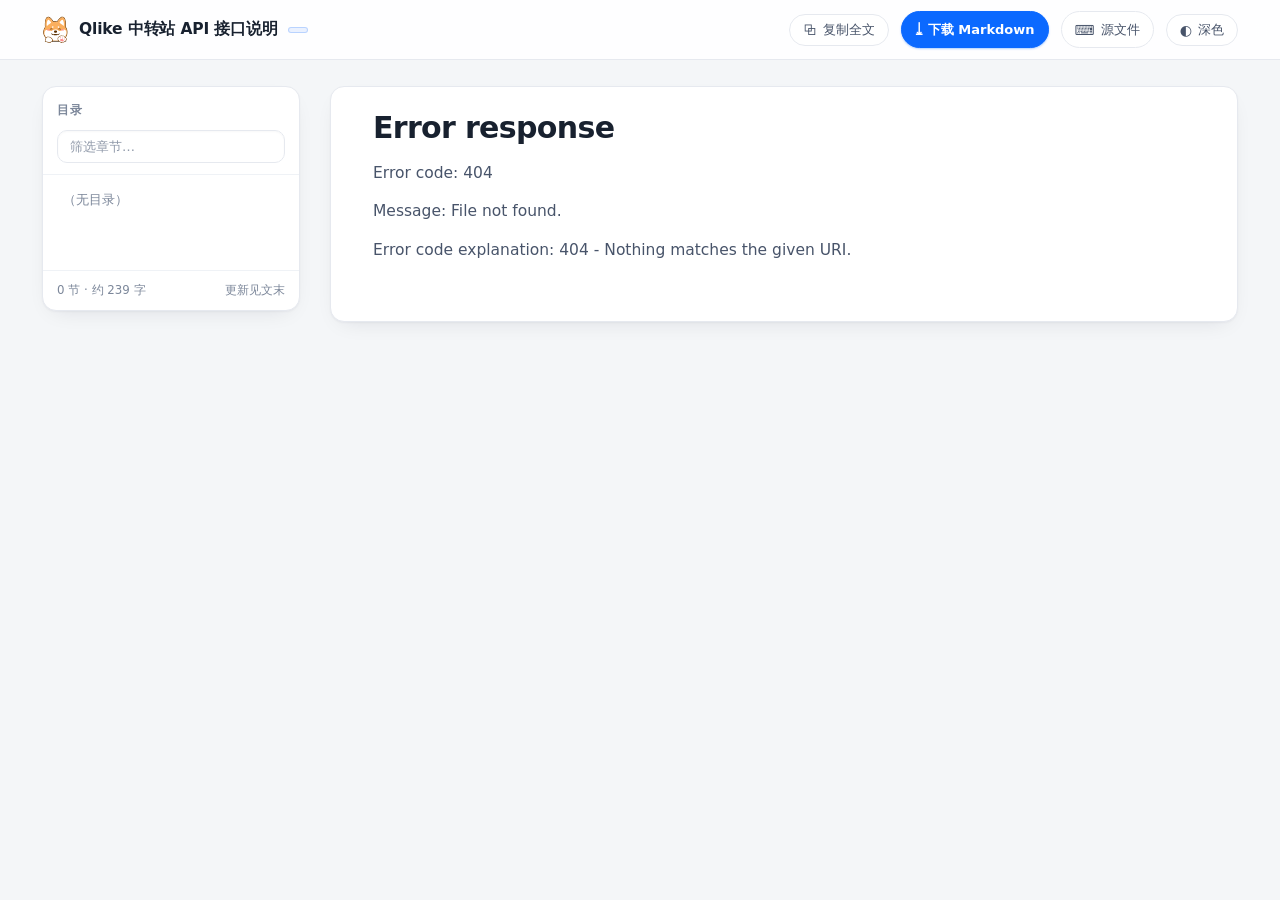
==== commit ecdf2fc8: "fix(docs): 接口文档页自包含化，修复 api.qlike.top 上 marked 未定义 docs.html 原外链 /static/vendor/marked.min.js。api.ql" ====
--- a/app/static/docs.html
+++ b/app/static/docs.html
@@ -4,8 +4,17 @@
 <meta charset="utf-8">
 <meta name="viewport" content="width=device-width, initial-scale=1">
 <title>Qlike 中转站 API 接口说明</title>
-<link rel="icon" type="image/svg+xml" href="/static/favicon.svg">
-<script src="/static/vendor/marked.min.js"></script>
+<!-- self-contained: marked inlined + favicon data-uri -->
+<link rel="icon" type="image/svg+xml" href="[data-uri]">
+<script>/* 内联 marked v12.0.2 (MIT) —— 单文件自包含，任何域名下都能渲染 */
+/**
+ * marked v12.0.2 - a markdown parser
+ * Copyright (c) 2011-2024, Christopher Jeffrey. (MIT Licensed)
+ * https://github.com/markedjs/marked
+ */
+!function(e,t){"object"==typeof exports&&"undefined"!=typeof module?t(exports):"function"==typeof define&&define.amd?define(["exports"],t):t((e="undefined"!=typeof globalThis?globalThis:e||self).marked={})}(this,(function(e){"use strict";function t(){return{async:!1,breaks:!1,extensions:null,gfm:!0,hooks:null,pedantic:!1,renderer:null,silent:!1,tokenizer:null,walkTokens:null}}function n(t){e.defaults=t}e.defaults={async:!1,breaks:!1,extensions:null,gfm:!0,hooks:null,pedantic:!1,renderer:null,silent:!1,tokenizer:null,walkTokens:null};const s=/[&<>"']/,r=new RegExp(s.source,"g"),i=/[<>"']|&(?!(#\d{1,7}|#[Xx][a-fA-F0-9]{1,6}|\w+);)/,l=new RegExp(i.source,"g"),o={"&":"&amp;","<":"&lt;",">":"&gt;",'"':"&quot;","'":"&#39;"},a=e=>o[e];function c(e,t){if(t){if(s.test(e))return e.replace(r,a)}else if(i.test(e))return e.replace(l,a);return e}const h=/&(#(?:\d+)|(?:#x[0-9A-Fa-f]+)|(?:\w+));?/gi;function p(e){return e.replace(h,((e,t)=>"colon"===(t=t.toLowerCase())?":":"#"===t.charAt(0)?"x"===t.charAt(1)?String.fromCharCode(parseInt(t.substring(2),16)):String.fromCharCode(+t.substring(1)):""))}const u=/(^|[^\[])\^/g;function k(e,t){let n="string"==typeof e?e:e.source;t=t||"";const s={replace:(e,t)=>{let r="string"==typeof t?t:t.source;return r=r.replace(u,"$1"),n=n.replace(e,r),s},getRegex:()=>new RegExp(n,t)};return s}function g(e){try{e=encodeURI(e).replace(/%25/g,"%")}catch(e){return null}return e}const f={exec:()=>null};function d(e,t){const n=e.replace(/\|/g,((e,t,n)=>{let s=!1,r=t;for(;--r>=0&&"\\"===n[r];)s=!s;return s?"|":" |"})).split(/ \|/);let s=0;if(n[0].trim()||n.shift(),n.length>0&&!n[n.length-1].trim()&&n.pop(),t)if(n.length>t)n.splice(t);else for(;n.length<t;)n.push("");for(;s<n.length;s++)n[s]=n[s].trim().replace(/\\\|/g,"|");return n}function x(e,t,n){const s=e.length;if(0===s)return"";let r=0;for(;r<s;){const i=e.charAt(s-r-1);if(i!==t||n){if(i===t||!n)break;r++}else r++}return e.slice(0,s-r)}function b(e,t,n,s){const r=t.href,i=t.title?c(t.title):null,l=e[1].replace(/\\([\[\]])/g,"$1");if("!"!==e[0].charAt(0)){s.state.inLink=!0;const e={type:"link",raw:n,href:r,title:i,text:l,tokens:s.inlineTokens(l)};return s.state.inLink=!1,e}return{type:"image",raw:n,href:r,title:i,text:c(l)}}class w{options;rules;lexer;constructor(t){this.options=t||e.defaults}space(e){const t=this.rules.block.newline.exec(e);if(t&&t[0].length>0)return{type:"space",raw:t[0]}}code(e){const t=this.rules.block.code.exec(e);if(t){const e=t[0].replace(/^ {1,4}/gm,"");return{type:"code",raw:t[0],codeBlockStyle:"indented",text:this.options.pedantic?e:x(e,"\n")}}}fences(e){const t=this.rules.block.fences.exec(e);if(t){const e=t[0],n=function(e,t){const n=e.match(/^(\s+)(?:```)/);if(null===n)return t;const s=n[1];return t.split("\n").map((e=>{const t=e.match(/^\s+/);if(null===t)return e;const[n]=t;return n.length>=s.length?e.slice(s.length):e})).join("\n")}(e,t[3]||"");return{type:"code",raw:e,lang:t[2]?t[2].trim().replace(this.rules.inline.anyPunctuation,"$1"):t[2],text:n}}}heading(e){const t=this.rules.block.heading.exec(e);if(t){let e=t[2].trim();if(/#$/.test(e)){const t=x(e,"#");this.options.pedantic?e=t.trim():t&&!/ $/.test(t)||(e=t.trim())}return{type:"heading",raw:t[0],depth:t[1].length,text:e,tokens:this.lexer.inline(e)}}}hr(e){const t=this.rules.block.hr.exec(e);if(t)return{type:"hr",raw:t[0]}}blockquote(e){const t=this.rules.block.blockquote.exec(e);if(t){let e=t[0].replace(/\n {0,3}((?:=+|-+) *)(?=\n|$)/g,"\n    $1");e=x(e.replace(/^ *>[ \t]?/gm,""),"\n");const n=this.lexer.state.top;this.lexer.state.top=!0;const s=this.lexer.blockTokens(e);return this.lexer.state.top=n,{type:"blockquote",raw:t[0],tokens:s,text:e}}}list(e){let t=this.rules.block.list.exec(e);if(t){let n=t[1].trim();const s=n.length>1,r={type:"list",raw:"",ordered:s,start:s?+n.slice(0,-1):"",loose:!1,items:[]};n=s?`\\d{1,9}\\${n.slice(-1)}`:`\\${n}`,this.options.pedantic&&(n=s?n:"[*+-]");const i=new RegExp(`^( {0,3}${n})((?:[\t ][^\\n]*)?(?:\\n|$))`);let l="",o="",a=!1;for(;e;){let n=!1;if(!(t=i.exec(e)))break;if(this.rules.block.hr.test(e))break;l=t[0],e=e.substring(l.length);let s=t[2].split("\n",1)[0].replace(/^\t+/,(e=>" ".repeat(3*e.length))),c=e.split("\n",1)[0],h=0;this.options.pedantic?(h=2,o=s.trimStart()):(h=t[2].search(/[^ ]/),h=h>4?1:h,o=s.slice(h),h+=t[1].length);let p=!1;if(!s&&/^ *$/.test(c)&&(l+=c+"\n",e=e.substring(c.length+1),n=!0),!n){const t=new RegExp(`^ {0,${Math.min(3,h-1)}}(?:[*+-]|\\d{1,9}[.)])((?:[ \t][^\\n]*)?(?:\\n|$))`),n=new RegExp(`^ {0,${Math.min(3,h-1)}}((?:- *){3,}|(?:_ *){3,}|(?:\\* *){3,})(?:\\n+|$)`),r=new RegExp(`^ {0,${Math.min(3,h-1)}}(?:\`\`\`|~~~)`),i=new RegExp(`^ {0,${Math.min(3,h-1)}}#`);for(;e;){const a=e.split("\n",1)[0];if(c=a,this.options.pedantic&&(c=c.replace(/^ {1,4}(?=( {4})*[^ ])/g,"  ")),r.test(c))break;if(i.test(c))break;if(t.test(c))break;if(n.test(e))break;if(c.search(/[^ ]/)>=h||!c.trim())o+="\n"+c.slice(h);else{if(p)break;if(s.search(/[^ ]/)>=4)break;if(r.test(s))break;if(i.test(s))break;if(n.test(s))break;o+="\n"+c}p||c.trim()||(p=!0),l+=a+"\n",e=e.substring(a.length+1),s=c.slice(h)}}r.loose||(a?r.loose=!0:/\n *\n *$/.test(l)&&(a=!0));let u,k=null;this.options.gfm&&(k=/^\[[ xX]\] /.exec(o),k&&(u="[ ] "!==k[0],o=o.replace(/^\[[ xX]\] +/,""))),r.items.push({type:"list_item",raw:l,task:!!k,checked:u,loose:!1,text:o,tokens:[]}),r.raw+=l}r.items[r.items.length-1].raw=l.trimEnd(),r.items[r.items.length-1].text=o.trimEnd(),r.raw=r.raw.trimEnd();for(let e=0;e<r.items.length;e++)if(this.lexer.state.top=!1,r.items[e].tokens=this.lexer.blockTokens(r.items[e].text,[]),!r.loose){const t=r.items[e].tokens.filter((e=>"space"===e.type)),n=t.length>0&&t.some((e=>/\n.*\n/.test(e.raw)));r.loose=n}if(r.loose)for(let e=0;e<r.items.length;e++)r.items[e].loose=!0;return r}}html(e){const t=this.rules.block.html.exec(e);if(t){return{type:"html",block:!0,raw:t[0],pre:"pre"===t[1]||"script"===t[1]||"style"===t[1],text:t[0]}}}def(e){const t=this.rules.block.def.exec(e);if(t){const e=t[1].toLowerCase().replace(/\s+/g," "),n=t[2]?t[2].replace(/^<(.*)>$/,"$1").replace(this.rules.inline.anyPunctuation,"$1"):"",s=t[3]?t[3].substring(1,t[3].length-1).replace(this.rules.inline.anyPunctuation,"$1"):t[3];return{type:"def",tag:e,raw:t[0],href:n,title:s}}}table(e){const t=this.rules.block.table.exec(e);if(!t)return;if(!/[:|]/.test(t[2]))return;const n=d(t[1]),s=t[2].replace(/^\||\| *$/g,"").split("|"),r=t[3]&&t[3].trim()?t[3].replace(/\n[ \t]*$/,"").split("\n"):[],i={type:"table",raw:t[0],header:[],align:[],rows:[]};if(n.length===s.length){for(const e of s)/^ *-+: *$/.test(e)?i.align.push("right"):/^ *:-+: *$/.test(e)?i.align.push("center"):/^ *:-+ *$/.test(e)?i.align.push("left"):i.align.push(null);for(const e of n)i.header.push({text:e,tokens:this.lexer.inline(e)});for(const e of r)i.rows.push(d(e,i.header.length).map((e=>({text:e,tokens:this.lexer.inline(e)}))));return i}}lheading(e){const t=this.rules.block.lheading.exec(e);if(t)return{type:"heading",raw:t[0],depth:"="===t[2].charAt(0)?1:2,text:t[1],tokens:this.lexer.inline(t[1])}}paragraph(e){const t=this.rules.block.paragraph.exec(e);if(t){const e="\n"===t[1].charAt(t[1].length-1)?t[1].slice(0,-1):t[1];return{type:"paragraph",raw:t[0],text:e,tokens:this.lexer.inline(e)}}}text(e){const t=this.rules.block.text.exec(e);if(t)return{type:"text",raw:t[0],text:t[0],tokens:this.lexer.inline(t[0])}}escape(e){const t=this.rules.inline.escape.exec(e);if(t)return{type:"escape",raw:t[0],text:c(t[1])}}tag(e){const t=this.rules.inline.tag.exec(e);if(t)return!this.lexer.state.inLink&&/^<a /i.test(t[0])?this.lexer.state.inLink=!0:this.lexer.state.inLink&&/^<\/a>/i.test(t[0])&&(this.lexer.state.inLink=!1),!this.lexer.state.inRawBlock&&/^<(pre|code|kbd|script)(\s|>)/i.test(t[0])?this.lexer.state.inRawBlock=!0:this.lexer.state.inRawBlock&&/^<\/(pre|code|kbd|script)(\s|>)/i.test(t[0])&&(this.lexer.state.inRawBlock=!1),{type:"html",raw:t[0],inLink:this.lexer.state.inLink,inRawBlock:this.lexer.state.inRawBlock,block:!1,text:t[0]}}link(e){const t=this.rules.inline.link.exec(e);if(t){const e=t[2].trim();if(!this.options.pedantic&&/^</.test(e)){if(!/>$/.test(e))return;const t=x(e.slice(0,-1),"\\");if((e.length-t.length)%2==0)return}else{const e=function(e,t){if(-1===e.indexOf(t[1]))return-1;let n=0;for(let s=0;s<e.length;s++)if("\\"===e[s])s++;else if(e[s]===t[0])n++;else if(e[s]===t[1]&&(n--,n<0))return s;return-1}(t[2],"()");if(e>-1){const n=(0===t[0].indexOf("!")?5:4)+t[1].length+e;t[2]=t[2].substring(0,e),t[0]=t[0].substring(0,n).trim(),t[3]=""}}let n=t[2],s="";if(this.options.pedantic){const e=/^([^'"]*[^\s])\s+(['"])(.*)\2/.exec(n);e&&(n=e[1],s=e[3])}else s=t[3]?t[3].slice(1,-1):"";return n=n.trim(),/^</.test(n)&&(n=this.options.pedantic&&!/>$/.test(e)?n.slice(1):n.slice(1,-1)),b(t,{href:n?n.replace(this.rules.inline.anyPunctuation,"$1"):n,title:s?s.replace(this.rules.inline.anyPunctuation,"$1"):s},t[0],this.lexer)}}reflink(e,t){let n;if((n=this.rules.inline.reflink.exec(e))||(n=this.rules.inline.nolink.exec(e))){const e=t[(n[2]||n[1]).replace(/\s+/g," ").toLowerCase()];if(!e){const e=n[0].charAt(0);return{type:"text",raw:e,text:e}}return b(n,e,n[0],this.lexer)}}emStrong(e,t,n=""){let s=this.rules.inline.emStrongLDelim.exec(e);if(!s)return;if(s[3]&&n.match(/[\p{L}\p{N}]/u))return;if(!(s[1]||s[2]||"")||!n||this.rules.inline.punctuation.exec(n)){const n=[...s[0]].length-1;let r,i,l=n,o=0;const a="*"===s[0][0]?this.rules.inline.emStrongRDelimAst:this.rules.inline.emStrongRDelimUnd;for(a.lastIndex=0,t=t.slice(-1*e.length+n);null!=(s=a.exec(t));){if(r=s[1]||s[2]||s[3]||s[4]||s[5]||s[6],!r)continue;if(i=[...r].length,s[3]||s[4]){l+=i;continue}if((s[5]||s[6])&&n%3&&!((n+i)%3)){o+=i;continue}if(l-=i,l>0)continue;i=Math.min(i,i+l+o);const t=[...s[0]][0].length,a=e.slice(0,n+s.index+t+i);if(Math.min(n,i)%2){const e=a.slice(1,-1);return{type:"em",raw:a,text:e,tokens:this.lexer.inlineTokens(e)}}const c=a.slice(2,-2);return{type:"strong",raw:a,text:c,tokens:this.lexer.inlineTokens(c)}}}}codespan(e){const t=this.rules.inline.code.exec(e);if(t){let e=t[2].replace(/\n/g," ");const n=/[^ ]/.test(e),s=/^ /.test(e)&&/ $/.test(e);return n&&s&&(e=e.substring(1,e.length-1)),e=c(e,!0),{type:"codespan",raw:t[0],text:e}}}br(e){const t=this.rules.inline.br.exec(e);if(t)return{type:"br",raw:t[0]}}del(e){const t=this.rules.inline.del.exec(e);if(t)return{type:"del",raw:t[0],text:t[2],tokens:this.lexer.inlineTokens(t[2])}}autolink(e){const t=this.rules.inline.autolink.exec(e);if(t){let e,n;return"@"===t[2]?(e=c(t[1]),n="mailto:"+e):(e=c(t[1]),n=e),{type:"link",raw:t[0],text:e,href:n,tokens:[{type:"text",raw:e,text:e}]}}}url(e){let t;if(t=this.rules.inline.url.exec(e)){let e,n;if("@"===t[2])e=c(t[0]),n="mailto:"+e;else{let s;do{s=t[0],t[0]=this.rules.inline._backpedal.exec(t[0])?.[0]??""}while(s!==t[0]);e=c(t[0]),n="www."===t[1]?"http://"+t[0]:t[0]}return{type:"link",raw:t[0],text:e,href:n,tokens:[{type:"text",raw:e,text:e}]}}}inlineText(e){const t=this.rules.inline.text.exec(e);if(t){let e;return e=this.lexer.state.inRawBlock?t[0]:c(t[0]),{type:"text",raw:t[0],text:e}}}}const m=/^ {0,3}((?:-[\t ]*){3,}|(?:_[ \t]*){3,}|(?:\*[ \t]*){3,})(?:\n+|$)/,y=/(?:[*+-]|\d{1,9}[.)])/,$=k(/^(?!bull |blockCode|fences|blockquote|heading|html)((?:.|\n(?!\s*?\n|bull |blockCode|fences|blockquote|heading|html))+?)\n {0,3}(=+|-+) *(?:\n+|$)/).replace(/bull/g,y).replace(/blockCode/g,/ {4}/).replace(/fences/g,/ {0,3}(?:`{3,}|~{3,})/).replace(/blockquote/g,/ {0,3}>/).replace(/heading/g,/ {0,3}#{1,6}/).replace(/html/g,/ {0,3}<[^\n>]+>\n/).getRegex(),z=/^([^\n]+(?:\n(?!hr|heading|lheading|blockquote|fences|list|html|table| +\n)[^\n]+)*)/,T=/(?!\s*\])(?:\\.|[^\[\]\\])+/,R=k(/^ {0,3}\[(label)\]: *(?:\n *)?([^<\s][^\s]*|<.*?>)(?:(?: +(?:\n *)?| *\n *)(title))? *(?:\n+|$)/).replace("label",T).replace("title",/(?:"(?:\\"?|[^"\\])*"|'[^'\n]*(?:\n[^'\n]+)*\n?'|\([^()]*\))/).getRegex(),_=k(/^( {0,3}bull)([ \t][^\n]+?)?(?:\n|$)/).replace(/bull/g,y).getRegex(),A="address|article|aside|base|basefont|blockquote|body|caption|center|col|colgroup|dd|details|dialog|dir|div|dl|dt|fieldset|figcaption|figure|footer|form|frame|frameset|h[1-6]|head|header|hr|html|iframe|legend|li|link|main|menu|menuitem|meta|nav|noframes|ol|optgroup|option|p|param|search|section|summary|table|tbody|td|tfoot|th|thead|title|tr|track|ul",S=/<!--(?:-?>|[\s\S]*?(?:-->|$))/,I=k("^ {0,3}(?:<(script|pre|style|textarea)[\\s>][\\s\\S]*?(?:</\\1>[^\\n]*\\n+|$)|comment[^\\n]*(\\n+|$)|<\\?[\\s\\S]*?(?:\\?>\\n*|$)|<![A-Z][\\s\\S]*?(?:>\\n*|$)|<!\\[CDATA\\[[\\s\\S]*?(?:\\]\\]>\\n*|$)|</?(tag)(?: +|\\n|/?>)[\\s\\S]*?(?:(?:\\n *)+\\n|$)|<(?!script|pre|style|textarea)([a-z][\\w-]*)(?:attribute)*? */?>(?=[ \\t]*(?:\\n|$))[\\s\\S]*?(?:(?:\\n *)+\\n|$)|</(?!script|pre|style|textarea)[a-z][\\w-]*\\s*>(?=[ \\t]*(?:\\n|$))[\\s\\S]*?(?:(?:\\n *)+\\n|$))","i").replace("comment",S).replace("tag",A).replace("attribute",/ +[a-zA-Z:_][\w.:-]*(?: *= *"[^"\n]*"| *= *'[^'\n]*'| *= *[^\s"'=<>`]+)?/).getRegex(),E=k(z).replace("hr",m).replace("heading"," {0,3}#{1,6}(?:\\s|$)").replace("|lheading","").replace("|table","").replace("blockquote"," {0,3}>").replace("fences"," {0,3}(?:`{3,}(?=[^`\\n]*\\n)|~{3,})[^\\n]*\\n").replace("list"," {0,3}(?:[*+-]|1[.)]) ").replace("html","</?(?:tag)(?: +|\\n|/?>)|<(?:script|pre|style|textarea|!--)").replace("tag",A).getRegex(),q={blockquote:k(/^( {0,3}> ?(paragraph|[^\n]*)(?:\n|$))+/).replace("paragraph",E).getRegex(),code:/^( {4}[^\n]+(?:\n(?: *(?:\n|$))*)?)+/,def:R,fences:/^ {0,3}(`{3,}(?=[^`\n]*(?:\n|$))|~{3,})([^\n]*)(?:\n|$)(?:|([\s\S]*?)(?:\n|$))(?: {0,3}\1[~`]* *(?=\n|$)|$)/,heading:/^ {0,3}(#{1,6})(?=\s|$)(.*)(?:\n+|$)/,hr:m,html:I,lheading:$,list:_,newline:/^(?: *(?:\n|$))+/,paragraph:E,table:f,text:/^[^\n]+/},Z=k("^ *([^\\n ].*)\\n {0,3}((?:\\| *)?:?-+:? *(?:\\| *:?-+:? *)*(?:\\| *)?)(?:\\n((?:(?! *\\n|hr|heading|blockquote|code|fences|list|html).*(?:\\n|$))*)\\n*|$)").replace("hr",m).replace("heading"," {0,3}#{1,6}(?:\\s|$)").replace("blockquote"," {0,3}>").replace("code"," {4}[^\\n]").replace("fences"," {0,3}(?:`{3,}(?=[^`\\n]*\\n)|~{3,})[^\\n]*\\n").replace("list"," {0,3}(?:[*+-]|1[.)]) ").replace("html","</?(?:tag)(?: +|\\n|/?>)|<(?:script|pre|style|textarea|!--)").replace("tag",A).getRegex(),L={...q,table:Z,paragraph:k(z).replace("hr",m).replace("heading"," {0,3}#{1,6}(?:\\s|$)").replace("|lheading","").replace("table",Z).replace("blockquote"," {0,3}>").replace("fences"," {0,3}(?:`{3,}(?=[^`\\n]*\\n)|~{3,})[^\\n]*\\n").replace("list"," {0,3}(?:[*+-]|1[.)]) ").replace("html","</?(?:tag)(?: +|\\n|/?>)|<(?:script|pre|style|textarea|!--)").replace("tag",A).getRegex()},P={...q,html:k("^ *(?:comment *(?:\\n|\\s*$)|<(tag)[\\s\\S]+?</\\1> *(?:\\n{2,}|\\s*$)|<tag(?:\"[^\"]*\"|'[^']*'|\\s[^'\"/>\\s]*)*?/?> *(?:\\n{2,}|\\s*$))").replace("comment",S).replace(/tag/g,"(?!(?:a|em|strong|small|s|cite|q|dfn|abbr|data|time|code|var|samp|kbd|sub|sup|i|b|u|mark|ruby|rt|rp|bdi|bdo|span|br|wbr|ins|del|img)\\b)\\w+(?!:|[^\\w\\s@]*@)\\b").getRegex(),def:/^ *\[([^\]]+)\]: *<?([^\s>]+)>?(?: +(["(][^\n]+[")]))? *(?:\n+|$)/,heading:/^(#{1,6})(.*)(?:\n+|$)/,fences:f,lheading:/^(.+?)\n {0,3}(=+|-+) *(?:\n+|$)/,paragraph:k(z).replace("hr",m).replace("heading"," *#{1,6} *[^\n]").replace("lheading",$).replace("|table","").replace("blockquote"," {0,3}>").replace("|fences","").replace("|list","").replace("|html","").replace("|tag","").getRegex()},Q=/^\\([!"#$%&'()*+,\-./:;<=>?@\[\]\\^_`{|}~])/,v=/^( {2,}|\\)\n(?!\s*$)/,B="\\p{P}\\p{S}",C=k(/^((?![*_])[\spunctuation])/,"u").replace(/punctuation/g,B).getRegex(),M=k(/^(?:\*+(?:((?!\*)[punct])|[^\s*]))|^_+(?:((?!_)[punct])|([^\s_]))/,"u").replace(/punct/g,B).getRegex(),O=k("^[^_*]*?__[^_*]*?\\*[^_*]*?(?=__)|[^*]+(?=[^*])|(?!\\*)[punct](\\*+)(?=[\\s]|$)|[^punct\\s](\\*+)(?!\\*)(?=[punct\\s]|$)|(?!\\*)[punct\\s](\\*+)(?=[^punct\\s])|[\\s](\\*+)(?!\\*)(?=[punct])|(?!\\*)[punct](\\*+)(?!\\*)(?=[punct])|[^punct\\s](\\*+)(?=[^punct\\s])","gu").replace(/punct/g,B).getRegex(),D=k("^[^_*]*?\\*\\*[^_*]*?_[^_*]*?(?=\\*\\*)|[^_]+(?=[^_])|(?!_)[punct](_+)(?=[\\s]|$)|[^punct\\s](_+)(?!_)(?=[punct\\s]|$)|(?!_)[punct\\s](_+)(?=[^punct\\s])|[\\s](_+)(?!_)(?=[punct])|(?!_)[punct](_+)(?!_)(?=[punct])","gu").replace(/punct/g,B).getRegex(),j=k(/\\([punct])/,"gu").replace(/punct/g,B).getRegex(),H=k(/^<(scheme:[^\s\x00-\x1f<>]*|email)>/).replace("scheme",/[a-zA-Z][a-zA-Z0-9+.-]{1,31}/).replace("email",/[a-zA-Z0-9.!#$%&'*+/=?^_`{|}~-]+(@)[a-zA-Z0-9](?:[a-zA-Z0-9-]{0,61}[a-zA-Z0-9])?(?:\.[a-zA-Z0-9](?:[a-zA-Z0-9-]{0,61}[a-zA-Z0-9])?)+(?![-_])/).getRegex(),U=k(S).replace("(?:--\x3e|$)","--\x3e").getRegex(),X=k("^comment|^</[a-zA-Z][\\w:-]*\\s*>|^<[a-zA-Z][\\w-]*(?:attribute)*?\\s*/?>|^<\\?[\\s\\S]*?\\?>|^<![a-zA-Z]+\\s[\\s\\S]*?>|^<!\\[CDATA\\[[\\s\\S]*?\\]\\]>").replace("comment",U).replace("attribute",/\s+[a-zA-Z:_][\w.:-]*(?:\s*=\s*"[^"]*"|\s*=\s*'[^']*'|\s*=\s*[^\s"'=<>`]+)?/).getRegex(),F=/(?:\[(?:\\.|[^\[\]\\])*\]|\\.|`[^`]*`|[^\[\]\\`])*?/,N=k(/^!?\[(label)\]\(\s*(href)(?:\s+(title))?\s*\)/).replace("label",F).replace("href",/<(?:\\.|[^\n<>\\])+>|[^\s\x00-\x1f]*/).replace("title",/"(?:\\"?|[^"\\])*"|'(?:\\'?|[^'\\])*'|\((?:\\\)?|[^)\\])*\)/).getRegex(),G=k(/^!?\[(label)\]\[(ref)\]/).replace("label",F).replace("ref",T).getRegex(),J=k(/^!?\[(ref)\](?:\[\])?/).replace("ref",T).getRegex(),K={_backpedal:f,anyPunctuation:j,autolink:H,blockSkip:/\[[^[\]]*?\]\([^\(\)]*?\)|`[^`]*?`|<[^<>]*?>/g,br:v,code:/^(`+)([^`]|[^`][\s\S]*?[^`])\1(?!`)/,del:f,emStrongLDelim:M,emStrongRDelimAst:O,emStrongRDelimUnd:D,escape:Q,link:N,nolink:J,punctuation:C,reflink:G,reflinkSearch:k("reflink|nolink(?!\\()","g").replace("reflink",G).replace("nolink",J).getRegex(),tag:X,text:/^(`+|[^`])(?:(?= {2,}\n)|[\s\S]*?(?:(?=[\\<!\[`*_]|\b_|$)|[^ ](?= {2,}\n)))/,url:f},V={...K,link:k(/^!?\[(label)\]\((.*?)\)/).replace("label",F).getRegex(),reflink:k(/^!?\[(label)\]\s*\[([^\]]*)\]/).replace("label",F).getRegex()},W={...K,escape:k(Q).replace("])","~|])").getRegex(),url:k(/^((?:ftp|https?):\/\/|www\.)(?:[a-zA-Z0-9\-]+\.?)+[^\s<]*|^email/,"i").replace("email",/[A-Za-z0-9._+-]+(@)[a-zA-Z0-9-_]+(?:\.[a-zA-Z0-9-_]*[a-zA-Z0-9])+(?![-_])/).getRegex(),_backpedal:/(?:[^?!.,:;*_'"~()&]+|\([^)]*\)|&(?![a-zA-Z0-9]+;$)|[?!.,:;*_'"~)]+(?!$))+/,del:/^(~~?)(?=[^\s~])([\s\S]*?[^\s~])\1(?=[^~]|$)/,text:/^([`~]+|[^`~])(?:(?= {2,}\n)|(?=[a-zA-Z0-9.!#$%&'*+\/=?_`{\|}~-]+@)|[\s\S]*?(?:(?=[\\<!\[`*~_]|\b_|https?:\/\/|ftp:\/\/|www\.|$)|[^ ](?= {2,}\n)|[^a-zA-Z0-9.!#$%&'*+\/=?_`{\|}~-](?=[a-zA-Z0-9.!#$%&'*+\/=?_`{\|}~-]+@)))/},Y={...W,br:k(v).replace("{2,}","*").getRegex(),text:k(W.text).replace("\\b_","\\b_| {2,}\\n").replace(/\{2,\}/g,"*").getRegex()},ee={normal:q,gfm:L,pedantic:P},te={normal:K,gfm:W,breaks:Y,pedantic:V};class ne{tokens;options;state;tokenizer;inlineQueue;constructor(t){this.tokens=[],this.tokens.links=Object.create(null),this.options=t||e.defaults,this.options.tokenizer=this.options.tokenizer||new w,this.tokenizer=this.options.tokenizer,this.tokenizer.options=this.options,this.tokenizer.lexer=this,this.inlineQueue=[],this.state={inLink:!1,inRawBlock:!1,top:!0};const n={block:ee.normal,inline:te.normal};this.options.pedantic?(n.block=ee.pedantic,n.inline=te.pedantic):this.options.gfm&&(n.block=ee.gfm,this.options.breaks?n.inline=te.breaks:n.inline=te.gfm),this.tokenizer.rules=n}static get rules(){return{block:ee,inline:te}}static lex(e,t){return new ne(t).lex(e)}static lexInline(e,t){return new ne(t).inlineTokens(e)}lex(e){e=e.replace(/\r\n|\r/g,"\n"),this.blockTokens(e,this.tokens);for(let e=0;e<this.inlineQueue.length;e++){const t=this.inlineQueue[e];this.inlineTokens(t.src,t.tokens)}return this.inlineQueue=[],this.tokens}blockTokens(e,t=[]){let n,s,r,i;for(e=this.options.pedantic?e.replace(/\t/g,"    ").replace(/^ +$/gm,""):e.replace(/^( *)(\t+)/gm,((e,t,n)=>t+"    ".repeat(n.length)));e;)if(!(this.options.extensions&&this.options.extensions.block&&this.options.extensions.block.some((s=>!!(n=s.call({lexer:this},e,t))&&(e=e.substring(n.raw.length),t.push(n),!0)))))if(n=this.tokenizer.space(e))e=e.substring(n.raw.length),1===n.raw.length&&t.length>0?t[t.length-1].raw+="\n":t.push(n);else if(n=this.tokenizer.code(e))e=e.substring(n.raw.length),s=t[t.length-1],!s||"paragraph"!==s.type&&"text"!==s.type?t.push(n):(s.raw+="\n"+n.raw,s.text+="\n"+n.text,this.inlineQueue[this.inlineQueue.length-1].src=s.text);else if(n=this.tokenizer.fences(e))e=e.substring(n.raw.length),t.push(n);else if(n=this.tokenizer.heading(e))e=e.substring(n.raw.length),t.push(n);else if(n=this.tokenizer.hr(e))e=e.substring(n.raw.length),t.push(n);else if(n=this.tokenizer.blockquote(e))e=e.substring(n.raw.length),t.push(n);else if(n=this.tokenizer.list(e))e=e.substring(n.raw.length),t.push(n);else if(n=this.tokenizer.html(e))e=e.substring(n.raw.length),t.push(n);else if(n=this.tokenizer.def(e))e=e.substring(n.raw.length),s=t[t.length-1],!s||"paragraph"!==s.type&&"text"!==s.type?this.tokens.links[n.tag]||(this.tokens.links[n.tag]={href:n.href,title:n.title}):(s.raw+="\n"+n.raw,s.text+="\n"+n.raw,this.inlineQueue[this.inlineQueue.length-1].src=s.text);else if(n=this.tokenizer.table(e))e=e.substring(n.raw.length),t.push(n);else if(n=this.tokenizer.lheading(e))e=e.substring(n.raw.length),t.push(n);else{if(r=e,this.options.extensions&&this.options.extensions.startBlock){let t=1/0;const n=e.slice(1);let s;this.options.extensions.startBlock.forEach((e=>{s=e.call({lexer:this},n),"number"==typeof s&&s>=0&&(t=Math.min(t,s))})),t<1/0&&t>=0&&(r=e.substring(0,t+1))}if(this.state.top&&(n=this.tokenizer.paragraph(r)))s=t[t.length-1],i&&"paragraph"===s.type?(s.raw+="\n"+n.raw,s.text+="\n"+n.text,this.inlineQueue.pop(),this.inlineQueue[this.inlineQueue.length-1].src=s.text):t.push(n),i=r.length!==e.length,e=e.substring(n.raw.length);else if(n=this.tokenizer.text(e))e=e.substring(n.raw.length),s=t[t.length-1],s&&"text"===s.type?(s.raw+="\n"+n.raw,s.text+="\n"+n.text,this.inlineQueue.pop(),this.inlineQueue[this.inlineQueue.length-1].src=s.text):t.push(n);else if(e){const t="Infinite loop on byte: "+e.charCodeAt(0);if(this.options.silent){console.error(t);break}throw new Error(t)}}return this.state.top=!0,t}inline(e,t=[]){return this.inlineQueue.push({src:e,tokens:t}),t}inlineTokens(e,t=[]){let n,s,r,i,l,o,a=e;if(this.tokens.links){const e=Object.keys(this.tokens.links);if(e.length>0)for(;null!=(i=this.tokenizer.rules.inline.reflinkSearch.exec(a));)e.includes(i[0].slice(i[0].lastIndexOf("[")+1,-1))&&(a=a.slice(0,i.index)+"["+"a".repeat(i[0].length-2)+"]"+a.slice(this.tokenizer.rules.inline.reflinkSearch.lastIndex))}for(;null!=(i=this.tokenizer.rules.inline.blockSkip.exec(a));)a=a.slice(0,i.index)+"["+"a".repeat(i[0].length-2)+"]"+a.slice(this.tokenizer.rules.inline.blockSkip.lastIndex);for(;null!=(i=this.tokenizer.rules.inline.anyPunctuation.exec(a));)a=a.slice(0,i.index)+"++"+a.slice(this.tokenizer.rules.inline.anyPunctuation.lastIndex);for(;e;)if(l||(o=""),l=!1,!(this.options.extensions&&this.options.extensions.inline&&this.options.extensions.inline.some((s=>!!(n=s.call({lexer:this},e,t))&&(e=e.substring(n.raw.length),t.push(n),!0)))))if(n=this.tokenizer.escape(e))e=e.substring(n.raw.length),t.push(n);else if(n=this.tokenizer.tag(e))e=e.substring(n.raw.length),s=t[t.length-1],s&&"text"===n.type&&"text"===s.type?(s.raw+=n.raw,s.text+=n.text):t.push(n);else if(n=this.tokenizer.link(e))e=e.substring(n.raw.length),t.push(n);else if(n=this.tokenizer.reflink(e,this.tokens.links))e=e.substring(n.raw.length),s=t[t.length-1],s&&"text"===n.type&&"text"===s.type?(s.raw+=n.raw,s.text+=n.text):t.push(n);else if(n=this.tokenizer.emStrong(e,a,o))e=e.substring(n.raw.length),t.push(n);else if(n=this.tokenizer.codespan(e))e=e.substring(n.raw.length),t.push(n);else if(n=this.tokenizer.br(e))e=e.substring(n.raw.length),t.push(n);else if(n=this.tokenizer.del(e))e=e.substring(n.raw.length),t.push(n);else if(n=this.tokenizer.autolink(e))e=e.substring(n.raw.length),t.push(n);else if(this.state.inLink||!(n=this.tokenizer.url(e))){if(r=e,this.options.extensions&&this.options.extensions.startInline){let t=1/0;const n=e.slice(1);let s;this.options.extensions.startInline.forEach((e=>{s=e.call({lexer:this},n),"number"==typeof s&&s>=0&&(t=Math.min(t,s))})),t<1/0&&t>=0&&(r=e.substring(0,t+1))}if(n=this.tokenizer.inlineText(r))e=e.substring(n.raw.length),"_"!==n.raw.slice(-1)&&(o=n.raw.slice(-1)),l=!0,s=t[t.length-1],s&&"text"===s.type?(s.raw+=n.raw,s.text+=n.text):t.push(n);else if(e){const t="Infinite loop on byte: "+e.charCodeAt(0);if(this.options.silent){console.error(t);break}throw new Error(t)}}else e=e.substring(n.raw.length),t.push(n);return t}}class se{options;constructor(t){this.options=t||e.defaults}code(e,t,n){const s=(t||"").match(/^\S*/)?.[0];return e=e.replace(/\n$/,"")+"\n",s?'<pre><code class="language-'+c(s)+'">'+(n?e:c(e,!0))+"</code></pre>\n":"<pre><code>"+(n?e:c(e,!0))+"</code></pre>\n"}blockquote(e){return`<blockquote>\n${e}</blockquote>\n`}html(e,t){return e}heading(e,t,n){return`<h${t}>${e}</h${t}>\n`}hr(){return"<hr>\n"}list(e,t,n){const s=t?"ol":"ul";return"<"+s+(t&&1!==n?' start="'+n+'"':"")+">\n"+e+"</"+s+">\n"}listitem(e,t,n){return`<li>${e}</li>\n`}checkbox(e){return"<input "+(e?'checked="" ':"")+'disabled="" type="checkbox">'}paragraph(e){return`<p>${e}</p>\n`}table(e,t){return t&&(t=`<tbody>${t}</tbody>`),"<table>\n<thead>\n"+e+"</thead>\n"+t+"</table>\n"}tablerow(e){return`<tr>\n${e}</tr>\n`}tablecell(e,t){const n=t.header?"th":"td";return(t.align?`<${n} align="${t.align}">`:`<${n}>`)+e+`</${n}>\n`}strong(e){return`<strong>${e}</strong>`}em(e){return`<em>${e}</em>`}codespan(e){return`<code>${e}</code>`}br(){return"<br>"}del(e){return`<del>${e}</del>`}link(e,t,n){const s=g(e);if(null===s)return n;let r='<a href="'+(e=s)+'"';return t&&(r+=' title="'+t+'"'),r+=">"+n+"</a>",r}image(e,t,n){const s=g(e);if(null===s)return n;let r=`<img src="${e=s}" alt="${n}"`;return t&&(r+=` title="${t}"`),r+=">",r}text(e){return e}}class re{strong(e){return e}em(e){return e}codespan(e){return e}del(e){return e}html(e){return e}text(e){return e}link(e,t,n){return""+n}image(e,t,n){return""+n}br(){return""}}class ie{options;renderer;textRenderer;constructor(t){this.options=t||e.defaults,this.options.renderer=this.options.renderer||new se,this.renderer=this.options.renderer,this.renderer.options=this.options,this.textRenderer=new re}static parse(e,t){return new ie(t).parse(e)}static parseInline(e,t){return new ie(t).parseInline(e)}parse(e,t=!0){let n="";for(let s=0;s<e.length;s++){const r=e[s];if(this.options.extensions&&this.options.extensions.renderers&&this.options.extensions.renderers[r.type]){const e=r,t=this.options.extensions.renderers[e.type].call({parser:this},e);if(!1!==t||!["space","hr","heading","code","table","blockquote","list","html","paragraph","text"].includes(e.type)){n+=t||"";continue}}switch(r.type){case"space":continue;case"hr":n+=this.renderer.hr();continue;case"heading":{const e=r;n+=this.renderer.heading(this.parseInline(e.tokens),e.depth,p(this.parseInline(e.tokens,this.textRenderer)));continue}case"code":{const e=r;n+=this.renderer.code(e.text,e.lang,!!e.escaped);continue}case"table":{const e=r;let t="",s="";for(let t=0;t<e.header.length;t++)s+=this.renderer.tablecell(this.parseInline(e.header[t].tokens),{header:!0,align:e.align[t]});t+=this.renderer.tablerow(s);let i="";for(let t=0;t<e.rows.length;t++){const n=e.rows[t];s="";for(let t=0;t<n.length;t++)s+=this.renderer.tablecell(this.parseInline(n[t].tokens),{header:!1,align:e.align[t]});i+=this.renderer.tablerow(s)}n+=this.renderer.table(t,i);continue}case"blockquote":{const e=r,t=this.parse(e.tokens);n+=this.renderer.blockquote(t);continue}case"list":{const e=r,t=e.ordered,s=e.start,i=e.loose;let l="";for(let t=0;t<e.items.length;t++){const n=e.items[t],s=n.checked,r=n.task;let o="";if(n.task){const e=this.renderer.checkbox(!!s);i?n.tokens.length>0&&"paragraph"===n.tokens[0].type?(n.tokens[0].text=e+" "+n.tokens[0].text,n.tokens[0].tokens&&n.tokens[0].tokens.length>0&&"text"===n.tokens[0].tokens[0].type&&(n.tokens[0].tokens[0].text=e+" "+n.tokens[0].tokens[0].text)):n.tokens.unshift({type:"text",text:e+" "}):o+=e+" "}o+=this.parse(n.tokens,i),l+=this.renderer.listitem(o,r,!!s)}n+=this.renderer.list(l,t,s);continue}case"html":{const e=r;n+=this.renderer.html(e.text,e.block);continue}case"paragraph":{const e=r;n+=this.renderer.paragraph(this.parseInline(e.tokens));continue}case"text":{let i=r,l=i.tokens?this.parseInline(i.tokens):i.text;for(;s+1<e.length&&"text"===e[s+1].type;)i=e[++s],l+="\n"+(i.tokens?this.parseInline(i.tokens):i.text);n+=t?this.renderer.paragraph(l):l;continue}default:{const e='Token with "'+r.type+'" type was not found.';if(this.options.silent)return console.error(e),"";throw new Error(e)}}}return n}parseInline(e,t){t=t||this.renderer;let n="";for(let s=0;s<e.length;s++){const r=e[s];if(this.options.extensions&&this.options.extensions.renderers&&this.options.extensions.renderers[r.type]){const e=this.options.extensions.renderers[r.type].call({parser:this},r);if(!1!==e||!["escape","html","link","image","strong","em","codespan","br","del","text"].includes(r.type)){n+=e||"";continue}}switch(r.type){case"escape":{const e=r;n+=t.text(e.text);break}case"html":{const e=r;n+=t.html(e.text);break}case"link":{const e=r;n+=t.link(e.href,e.title,this.parseInline(e.tokens,t));break}case"image":{const e=r;n+=t.image(e.href,e.title,e.text);break}case"strong":{const e=r;n+=t.strong(this.parseInline(e.tokens,t));break}case"em":{const e=r;n+=t.em(this.parseInline(e.tokens,t));break}case"codespan":{const e=r;n+=t.codespan(e.text);break}case"br":n+=t.br();break;case"del":{const e=r;n+=t.del(this.parseInline(e.tokens,t));break}case"text":{const e=r;n+=t.text(e.text);break}default:{const e='Token with "'+r.type+'" type was not found.';if(this.options.silent)return console.error(e),"";throw new Error(e)}}}return n}}class le{options;constructor(t){this.options=t||e.defaults}static passThroughHooks=new Set(["preprocess","postprocess","processAllTokens"]);preprocess(e){return e}postprocess(e){return e}processAllTokens(e){return e}}class oe{defaults={async:!1,breaks:!1,extensions:null,gfm:!0,hooks:null,pedantic:!1,renderer:null,silent:!1,tokenizer:null,walkTokens:null};options=this.setOptions;parse=this.#e(ne.lex,ie.parse);parseInline=this.#e(ne.lexInline,ie.parseInline);Parser=ie;Renderer=se;TextRenderer=re;Lexer=ne;Tokenizer=w;Hooks=le;constructor(...e){this.use(...e)}walkTokens(e,t){let n=[];for(const s of e)switch(n=n.concat(t.call(this,s)),s.type){case"table":{const e=s;for(const s of e.header)n=n.concat(this.walkTokens(s.tokens,t));for(const s of e.rows)for(const e of s)n=n.concat(this.walkTokens(e.tokens,t));break}case"list":{const e=s;n=n.concat(this.walkTokens(e.items,t));break}default:{const e=s;this.defaults.extensions?.childTokens?.[e.type]?this.defaults.extensions.childTokens[e.type].forEach((s=>{const r=e[s].flat(1/0);n=n.concat(this.walkTokens(r,t))})):e.tokens&&(n=n.concat(this.walkTokens(e.tokens,t)))}}return n}use(...e){const t=this.defaults.extensions||{renderers:{},childTokens:{}};return e.forEach((e=>{const n={...e};if(n.async=this.defaults.async||n.async||!1,e.extensions&&(e.extensions.forEach((e=>{if(!e.name)throw new Error("extension name required");if("renderer"in e){const n=t.renderers[e.name];t.renderers[e.name]=n?function(...t){let s=e.renderer.apply(this,t);return!1===s&&(s=n.apply(this,t)),s}:e.renderer}if("tokenizer"in e){if(!e.level||"block"!==e.level&&"inline"!==e.level)throw new Error("extension level must be 'block' or 'inline'");const n=t[e.level];n?n.unshift(e.tokenizer):t[e.level]=[e.tokenizer],e.start&&("block"===e.level?t.startBlock?t.startBlock.push(e.start):t.startBlock=[e.start]:"inline"===e.level&&(t.startInline?t.startInline.push(e.start):t.startInline=[e.start]))}"childTokens"in e&&e.childTokens&&(t.childTokens[e.name]=e.childTokens)})),n.extensions=t),e.renderer){const t=this.defaults.renderer||new se(this.defaults);for(const n in e.renderer){if(!(n in t))throw new Error(`renderer '${n}' does not exist`);if("options"===n)continue;const s=n,r=e.renderer[s],i=t[s];t[s]=(...e)=>{let n=r.apply(t,e);return!1===n&&(n=i.apply(t,e)),n||""}}n.renderer=t}if(e.tokenizer){const t=this.defaults.tokenizer||new w(this.defaults);for(const n in e.tokenizer){if(!(n in t))throw new Error(`tokenizer '${n}' does not exist`);if(["options","rules","lexer"].includes(n))continue;const s=n,r=e.tokenizer[s],i=t[s];t[s]=(...e)=>{let n=r.apply(t,e);return!1===n&&(n=i.apply(t,e)),n}}n.tokenizer=t}if(e.hooks){const t=this.defaults.hooks||new le;for(const n in e.hooks){if(!(n in t))throw new Error(`hook '${n}' does not exist`);if("options"===n)continue;const s=n,r=e.hooks[s],i=t[s];le.passThroughHooks.has(n)?t[s]=e=>{if(this.defaults.async)return Promise.resolve(r.call(t,e)).then((e=>i.call(t,e)));const n=r.call(t,e);return i.call(t,n)}:t[s]=(...e)=>{let n=r.apply(t,e);return!1===n&&(n=i.apply(t,e)),n}}n.hooks=t}if(e.walkTokens){const t=this.defaults.walkTokens,s=e.walkTokens;n.walkTokens=function(e){let n=[];return n.push(s.call(this,e)),t&&(n=n.concat(t.call(this,e))),n}}this.defaults={...this.defaults,...n}})),this}setOptions(e){return this.defaults={...this.defaults,...e},this}lexer(e,t){return ne.lex(e,t??this.defaults)}parser(e,t){return ie.parse(e,t??this.defaults)}#e(e,t){return(n,s)=>{const r={...s},i={...this.defaults,...r};!0===this.defaults.async&&!1===r.async&&(i.silent||console.warn("marked(): The async option was set to true by an extension. The async: false option sent to parse will be ignored."),i.async=!0);const l=this.#t(!!i.silent,!!i.async);if(null==n)return l(new Error("marked(): input parameter is undefined or null"));if("string"!=typeof n)return l(new Error("marked(): input parameter is of type "+Object.prototype.toString.call(n)+", string expected"));if(i.hooks&&(i.hooks.options=i),i.async)return Promise.resolve(i.hooks?i.hooks.preprocess(n):n).then((t=>e(t,i))).then((e=>i.hooks?i.hooks.processAllTokens(e):e)).then((e=>i.walkTokens?Promise.all(this.walkTokens(e,i.walkTokens)).then((()=>e)):e)).then((e=>t(e,i))).then((e=>i.hooks?i.hooks.postprocess(e):e)).catch(l);try{i.hooks&&(n=i.hooks.preprocess(n));let s=e(n,i);i.hooks&&(s=i.hooks.processAllTokens(s)),i.walkTokens&&this.walkTokens(s,i.walkTokens);let r=t(s,i);return i.hooks&&(r=i.hooks.postprocess(r)),r}catch(e){return l(e)}}}#t(e,t){return n=>{if(n.message+="\nPlease report this to https://github.com/markedjs/marked.",e){const e="<p>An error occurred:</p><pre>"+c(n.message+"",!0)+"</pre>";return t?Promise.resolve(e):e}if(t)return Promise.reject(n);throw n}}}const ae=new oe;function ce(e,t){return ae.parse(e,t)}ce.options=ce.setOptions=function(e){return ae.setOptions(e),ce.defaults=ae.defaults,n(ce.defaults),ce},ce.getDefaults=t,ce.defaults=e.defaults,ce.use=function(...e){return ae.use(...e),ce.defaults=ae.defaults,n(ce.defaults),ce},ce.walkTokens=function(e,t){return ae.walkTokens(e,t)},ce.parseInline=ae.parseInline,ce.Parser=ie,ce.parser=ie.parse,ce.Renderer=se,ce.TextRenderer=re,ce.Lexer=ne,ce.lexer=ne.lex,ce.Tokenizer=w,ce.Hooks=le,ce.parse=ce;const he=ce.options,pe=ce.setOptions,ue=ce.use,ke=ce.walkTokens,ge=ce.parseInline,fe=ce,de=ie.parse,xe=ne.lex;e.Hooks=le,e.Lexer=ne,e.Marked=oe,e.Parser=ie,e.Renderer=se,e.TextRenderer=re,e.Tokenizer=w,e.getDefaults=t,e.lexer=xe,e.marked=ce,e.options=he,e.parse=fe,e.parseInline=ge,e.parser=de,e.setOptions=pe,e.use=ue,e.walkTokens=ke}));
+
+</script>
 <style>
   /* ========== 主题变量：默认浅色，跟随系统，可手动切换 ========== */
   :root{
@@ -206,7 +215,7 @@
 <header class="top">
   <div class="top-in">
     <div class="brand">
-      <img src="/static/favicon.svg" alt="">
+      <img src="[data-uri]" alt="logo">
       <h1>Qlike 中转站 API 接口说明</h1>
       <span class="ver" id="verTag"></span>
     </div>
